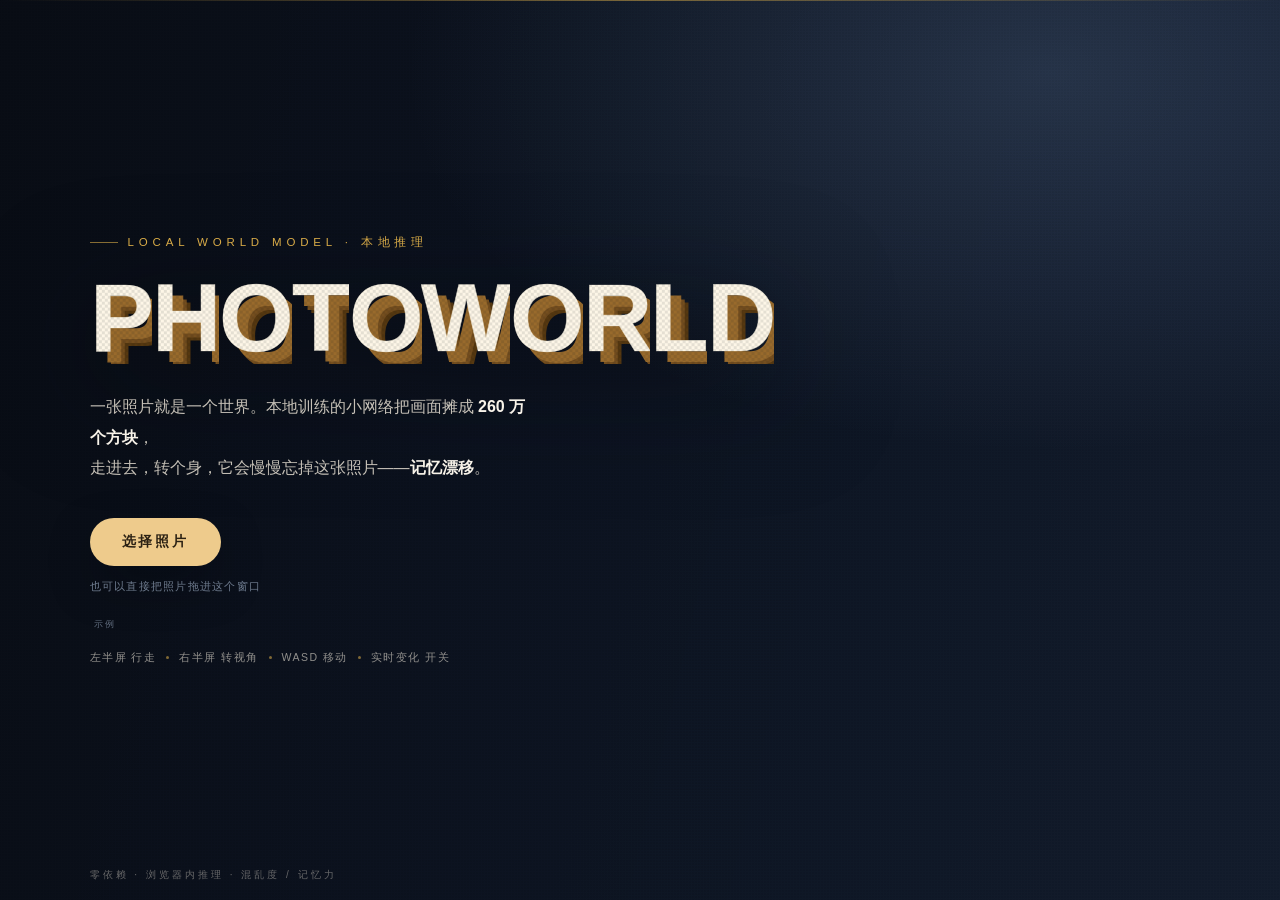
==== app.template.html @ cc4900c2 "raise photo-structure weight in terrain (ldet 3.8->6.5, noise down); revert skyline inversion that p" ====
<!DOCTYPE html>
<html lang="zh-CN">
<head>
<meta charset="utf-8">
<meta http-equiv="Cache-Control" content="no-cache, no-store, must-revalidate">
<meta http-equiv="Pragma" content="no-cache">
<meta http-equiv="Expires" content="0">
<meta name="viewport" content="width=device-width,initial-scale=1,maximum-scale=1,user-scalable=no,viewport-fit=cover">
<title>PHOTO → WORLD</title>
<style>
  * { margin:0; padding:0; box-sizing:border-box; -webkit-tap-highlight-color:transparent; }
  html,body { width:100%; height:100%; overflow:hidden; background:#080c14; }
  body { font-family:-apple-system,BlinkMacSystemFont,"Segoe UI","PingFang SC","Microsoft YaHei",sans-serif;
         color:#e8e4dc; -webkit-user-select:none; user-select:none; }
  #stage { position:relative; width:100%; height:100%; overflow:hidden; }
  #view { position:absolute; inset:0; width:100%; height:100%; display:block;
          image-rendering:pixelated; image-rendering:crisp-edges; }

  #fade { position:absolute; inset:0; width:100%; height:100%; object-fit:cover;
          z-index:5; pointer-events:none; opacity:0; }
  #fx { position:absolute; inset:0; pointer-events:none; }
  #scan { position:absolute; inset:0; opacity:.22;
    background:repeating-linear-gradient(180deg,rgba(0,0,0,.34) 0px,rgba(0,0,0,.34) 1px,transparent 1px,transparent 3px);
    mix-blend-mode:multiply; }
  #vig { position:absolute; inset:0;
    background:radial-gradient(ellipse 84% 80% at 50% 48%,transparent 46%,rgba(6,10,18,.5) 100%); }

  #hud { position:absolute; inset:0; pointer-events:none; padding:12px 14px; z-index:8; }
  #badge { display:inline-flex; align-items:center; gap:7px;
    background:rgba(10,16,26,.6); border:1px solid rgba(200,190,175,.18);
    border-radius:6px; padding:5px 9px; font-size:10px; letter-spacing:.1em; font-weight:500; }
  #dot { width:6px; height:6px; border-radius:50%; background:#7ad0a8; box-shadow:0 0 8px #7ad0a8; }
  #dot.live { background:#e2b34a; box-shadow:0 0 8px #e2b34a; animation:pulse 1.1s infinite; }
  @keyframes pulse { 0%,100%{opacity:1} 50%{opacity:.35} }

  #stats { position:absolute; right:14px; top:12px; text-align:right; font-size:10.5px; line-height:1.75;
    background:rgba(10,16,26,.52); border:1px solid rgba(200,190,175,.14); border-radius:6px;
    padding:7px 9px; color:#b9b3a8; font-variant-numeric:tabular-nums; }
  #stats b { color:#e8e4dc; font-weight:500; }

  #cross { position:absolute; left:50%; top:50%; width:5px; height:5px; margin:-2.5px 0 0 -2.5px;
    border-radius:50%; background:rgba(255,255,255,.6); box-shadow:0 0 4px rgba(0,0,0,.9); }

  #panelUI { position:absolute; left:12px; bottom:12px; width:196px; pointer-events:auto;
    background:rgba(9,14,22,.78); border:1px solid rgba(200,190,175,.16);
    border-radius:8px; padding:10px 11px 12px; backdrop-filter:blur(8px); }
  #panelUI .row { display:flex; align-items:center; justify-content:space-between; margin-bottom:9px; }
  #panelUI .lab { font-size:10.5px; letter-spacing:.1em; color:#a9a294; }
  #panelUI .val { font-size:10.5px; color:#e8e4dc; font-variant-numeric:tabular-nums; }
  .sw { position:relative; width:34px; height:18px; border-radius:9px; background:rgba(200,190,175,.2);
        border:1px solid rgba(200,190,175,.28); cursor:pointer; transition:.18s; flex:none; }
  .sw i { position:absolute; left:2px; top:2px; width:12px; height:12px; border-radius:50%;
          background:#8b8578; transition:.18s; }
  .sw.on { background:rgba(226,179,74,.32); border-color:rgba(226,179,74,.7); }
  .sw.on i { left:18px; background:#e2b34a; box-shadow:0 0 6px rgba(226,179,74,.8); }
  #sliders { transition:opacity .2s; }
  #sliders.off { opacity:.32; pointer-events:none; }
  input[type=range] { -webkit-appearance:none; appearance:none; width:100%; height:16px; background:transparent; margin:2px 0 8px; }
  input[type=range]::-webkit-slider-runnable-track { height:2px; background:rgba(200,190,175,.24); border-radius:2px; }
  input[type=range]::-webkit-slider-thumb { -webkit-appearance:none; width:12px; height:12px; margin-top:-5px;
    border-radius:50%; background:#e2b34a; border:none; }
  input[type=range]::-moz-range-track { height:2px; background:rgba(200,190,175,.24); }
  input[type=range]::-moz-range-thumb { width:12px; height:12px; border:none; border-radius:50%; background:#e2b34a; }
  #panelUI .cap { font-size:9.5px; color:#6f7787; letter-spacing:.08em; margin-top:6px; line-height:1.6; }

  #thumb { position:absolute; right:12px; bottom:12px; width:82px; padding:4px;
    background:rgba(10,16,26,.6); border:1px solid rgba(200,190,175,.16); border-radius:6px; }
  #thumb img { width:100%; display:block; border-radius:3px; }
  #thumb div { font-size:8.5px; letter-spacing:.14em; color:#7b8595; text-align:center; margin-top:3px; }
  #again { position:absolute; right:12px; bottom:130px; pointer-events:auto; cursor:pointer;
    background:rgba(10,16,26,.62); border:1px solid rgba(220,210,195,.28); color:#e8e4dc;
    border-radius:5px; padding:5px 9px; font-size:10.5px; letter-spacing:.06em; font-family:inherit; }

  /* ---------- 开幕幕（排版节奏对齐 ASTRA·4D） ---------- */
  #panel { position:absolute; inset:0; z-index:30; display:flex; flex-direction:column;
    justify-content:center; align-items:flex-start; text-align:left;
    padding:clamp(24px,7vw,92px);
    background:
      radial-gradient(ellipse 74% 62% at 82% 8%,rgba(116,148,192,.22),transparent 68%),
      linear-gradient(103deg,rgba(8,12,20,.985) 0%,rgba(12,19,32,.96) 46%,rgba(19,29,45,.93) 100%);
    transition:opacity 620ms cubic-bezier(.22,1,.36,1); }
  #panel.gone { opacity:0; visibility:hidden; pointer-events:none; }
  .t-grain { position:absolute; inset:0; pointer-events:none; opacity:.5;
    background-image:radial-gradient(rgba(255,255,255,.07) 1px,transparent 1.2px);
    background-size:3px 3px; mix-blend-mode:overlay; }
  .t-scan { position:absolute; left:0; right:0; height:1px; top:0; pointer-events:none;
    background:linear-gradient(90deg,transparent,rgba(226,179,74,.5),transparent);
    animation:sweep 6s cubic-bezier(.4,0,.2,1) 1.4s infinite; }
  @keyframes sweep { 0%{top:0;opacity:0} 10%{opacity:.85} 86%{opacity:.4} 100%{top:100%;opacity:0} }
  @keyframes rise { from{opacity:0;transform:translateY(20px)} to{opacity:1;transform:translateY(0)} }
  .t-inner { position:relative; max-width:1040px; width:100%; }
  .t-kicker { display:flex; align-items:center; gap:10px; margin-bottom:clamp(14px,2.6vw,22px);
    font-size:clamp(9.5px,1.25vw,11.5px); letter-spacing:.42em; color:#e2b34a;
    opacity:0; animation:rise 700ms cubic-bezier(.22,1,.36,1) 120ms forwards; }
  .t-kicker em { width:28px; height:1px; background:rgba(226,179,74,.6); font-style:normal; }
  .t-name { position:relative; font-size:clamp(26px,8.6vw,96px); font-weight:900; line-height:.96;
    letter-spacing:-.02em; padding-right:.09em;
    filter:drop-shadow(0 22px 58px rgba(3,6,12,.55));
    opacity:0; animation:fadeIn 520ms ease 180ms forwards; }
  /* 每个字母：正面是像素棋盘，后面是分层台阶的厚度 */
  .t-name .L { display:inline-block; font-style:normal; transform-origin:50% 92%;
    color:#fdf6e7;
    -webkit-text-stroke:.7px rgba(255,248,228,.6);
    /* 像素化：棋盘抖动遮罩，一半像素露出后面的厚度色，形成像素明暗 */
    -webkit-mask-image: repeating-conic-gradient(
      rgba(0,0,0,1) 0 25%, rgba(0,0,0,.9) 0 50%,
      rgba(0,0,0,1) 0 75%, rgba(0,0,0,.9) 0 100%);
    -webkit-mask-size:.062em .062em;
    text-shadow:
                0.0380em 0.0380em 0 rgb(224,172,88),
                0.0760em 0.0760em 0 rgb(188,138,62),
                0.1140em 0.1140em 0 rgb(152,106,44),
                0.1520em 0.1520em 0 rgb(116,78,30),
                0.1900em 0.1900em 0 rgb(86,56,16);
    animation:extrude 780ms steps(5, end) both;
    animation-delay:calc(220ms + var(--i) * 70ms); }
  /* 扁平 → 像素化立体：先压扁成一条，再逐格跳成立方 */
  @keyframes extrude {
    0% { opacity:0;
         transform:perspective(1100px) rotateX(-30deg) skewX(-24deg) scale(1.05, .84);
         text-shadow:
                0 0 0 rgba(0,0,0,0),
                0 0 0 rgba(0,0,0,0),
                0 0 0 rgba(0,0,0,0),
                0 0 0 rgba(0,0,0,0),
                0 0 0 rgba(0,0,0,0),
                0 0 0 rgba(0,0,0,0),
                0 0 0 rgba(0,0,0,0),
                0 0 0 rgba(0,0,0,0),
                0 0 0 rgba(0,0,0,0),
                0 0 0 rgba(0,0,0,0),
                0 0 0 rgba(0,0,0,0),
                0 0 0 rgba(0,0,0,0); }
    20% { opacity:1;
          transform:perspective(1100px) rotateX(-30deg) skewX(-24deg) scale(1.05, .84); }
    100% { opacity:1;
           transform:perspective(900px) translateY(0) rotateX(0deg) skewX(0deg) scale(1, 1);
           text-shadow:
                0.1140em 0.1140em 0 rgb(152,106,44),
                0.1520em 0.1520em 0 rgb(116,78,30),
                0.1900em 0.1900em 0 rgb(86,56,16);
                0.0380em 0.0380em 0 rgb(224,172,88),
                0.0760em 0.0760em 0 rgb(188,138,62),
  }
  }
  /* 从左扫到右的一道光 */
  .t-name::after { content:''; position:absolute; top:-14%; bottom:-10%; width:3px; left:-2%;
    background:linear-gradient(180deg,transparent,rgba(255,222,168,.95) 30%,rgba(226,179,74,.35) 70%,transparent);
    opacity:0; animation:beam 1180ms steps(24, end) 280ms both; }
  @keyframes beam {
    0% { left:-2%; opacity:0; }
    14% { opacity:1; }
    82% { opacity:1; }
    100% { left:101%; opacity:0; }
  }
  @keyframes fadeIn { from{opacity:0} to{opacity:1} }
  .t-sub { margin-top:clamp(15px,3vw,28px); font-size:clamp(12.5px,1.65vw,16px); font-weight:300;
    line-height:1.9; color:rgba(228,221,209,.86); max-width:50ch;
    opacity:0; animation:rise 800ms cubic-bezier(.22,1,.36,1) 340ms forwards; }
  .t-sub b { font-weight:600; color:#f8f3e9; }
  .t-actions { margin-top:clamp(20px,4vw,34px); display:flex; align-items:center; gap:12px; flex-wrap:wrap;
    opacity:0; animation:rise 800ms cubic-bezier(.22,1,.36,1) 460ms forwards; }
  .start-btn { font-family:inherit; font-size:14px; font-weight:700; letter-spacing:.2em;
    color:#2b2113; background:#eecb8c; border:none; border-radius:99px; padding:15px 32px;
    cursor:pointer; pointer-events:auto; box-shadow:0 18px 50px -12px rgba(3,6,12,.72);
    transition:transform 140ms cubic-bezier(.22,1,.36,1),background 140ms; }
  .start-btn:hover { transform:translateY(-2px); background:#f8ddb2; }
  .start-btn.ghost { background:transparent; color:#ece4d6; border:1px solid rgba(236,228,214,.36); box-shadow:none; letter-spacing:.14em; }
  .start-btn.ghost:hover { background:rgba(236,228,214,.1); }
  #drop { margin-top:14px; font-size:10.5px; letter-spacing:.12em; color:#6d7a8d;
    opacity:0; animation:rise 800ms cubic-bezier(.22,1,.36,1) 560ms forwards; }
  #drop.over { color:#e2b34a; }
  #examples { display:flex; align-items:center; gap:9px; margin-top:clamp(16px,3vw,24px); flex-wrap:wrap;
    opacity:0; animation:rise 800ms cubic-bezier(.22,1,.36,1) 620ms forwards; }
  #examples img { width:54px; height:54px; object-fit:cover; border-radius:6px; cursor:pointer;
    border:1px solid rgba(200,190,175,.22); opacity:.72; transition:.18s; }
  #examples img:hover { opacity:1; border-color:rgba(226,179,74,.75); transform:translateY(-2px); }
  #examples-note { font-size:9px; color:#5f6b7d; letter-spacing:.3em; margin-left:4px; }
  .t-controls { margin-top:clamp(14px,2.6vw,20px); display:flex; align-items:center; gap:10px; flex-wrap:wrap;
    font-size:10.5px; letter-spacing:.14em; color:rgba(228,221,209,.62);
    opacity:0; animation:rise 800ms cubic-bezier(.22,1,.36,1) 700ms forwards; }
  .t-controls i { width:3px; height:3px; border-radius:99px; background:rgba(226,179,74,.55); }
  @media (prefers-reduced-motion: reduce) {
    #panel * { animation-duration:.01ms !important; animation-delay:0ms !important; }
  }
  body.noanim #panel * { animation:none !important; opacity:1 !important; transform:none !important; }
  /* 保底显示：只保证可见，不改动 transform（否则立体姿态会被抹平） */
  body.reveal #panel * { animation:none !important; opacity:1 !important; }
  .t-foot { position:absolute; left:clamp(24px,7vw,92px); bottom:max(18px,env(safe-area-inset-bottom));
    font-size:10px; letter-spacing:.3em; color:rgba(228,221,209,.42);
    opacity:0; animation:rise 800ms cubic-bezier(.22,1,.36,1) 780ms forwards; }

  #busy { position:absolute; inset:0; z-index:25; display:none; flex-direction:column;
    align-items:center; justify-content:center; background:rgba(6,9,15,.93); }
  #busy .t { font-size:11px; letter-spacing:.26em; color:#cfc8bb; margin-bottom:12px; }
  #bar { width:min(240px,68vw); height:2px; background:rgba(200,190,175,.16); overflow:hidden; }
  #bar i { display:block; height:100%; width:0%; background:#e2b34a; transition:width .2s; }
  #busy .s { font-size:9.5px; color:#6f7787; margin-top:10px; letter-spacing:.1em; height:13px; }
  canvas#prev { display:none; }
  #file { display:none; }

  @media (max-width:720px) {
    #panel { padding:26px 20px 30px; justify-content:center; }
    .t-name { font-size:clamp(24px,8.8vw,60px); }
    .t-foot { left:20px; bottom:14px; letter-spacing:.22em; }
    .start-btn { padding:14px 26px; font-size:13.5px; }
    #examples img { width:46px; height:46px; }
    .t-controls { font-size:9.5px; gap:8px; letter-spacing:.1em; }
    #panelUI { left:8px; bottom:8px; width:164px; padding:8px 9px 9px; }
    #thumb { width:60px; right:8px; bottom:8px; }
    #again { right:8px; bottom:104px; }
    #stats { font-size:9.5px; padding:6px 8px; right:8px; top:8px; }
    #badge { font-size:9px; padding:4px 7px; }
  }
</style>
</head>
<body>
<div id="stage">
  <canvas id="view"></canvas>
  <img id="fade" alt="">
  <div id="fx"><div id="scan"></div><div id="vig"></div></div>

  <div id="hud" style="display:none">
    <div id="badge"><span id="dot"></span><span id="badgeTxt">PHOTO → WORLD · 本地模型</span></div>
    <div id="stats">
      推理 <b id="s-ms">--</b> ms<br>
      体素 <b id="s-vox">0</b><br>
      地块 <b id="s-cell">0</b><br>
      改写 <b id="s-chg">0</b>/s<br>
      FPS <b id="s-fps">--</b>
    </div>
    <div id="cross"></div>

    <div id="panelUI">
      <div class="row">
        <span class="lab">实时变化</span>
        <span class="sw" id="sw"><i></i></span>
      </div>
      <div id="sliders" class="off">
        <div class="row"><span class="lab">混乱度</span><span class="val" id="v-chaos">0.45</span></div>
        <input type="range" id="r-chaos" min="0" max="100" value="45">
        <div class="row"><span class="lab">记忆力</span><span class="val" id="v-mem">0.35</span></div>
        <input type="range" id="r-mem" min="0" max="100" value="35">
      </div>
      <div class="cap">混乱度越高，地形重排越剧烈<br>记忆力为 0 时只根据上一帧生成<br>（马尔可夫链，不再参考照片）</div>
    </div>

    <div id="thumb"><img id="thumbimg" alt=""><div>输入</div></div>
    <button id="again">换一张</button>
  </div>

  <div id="panel">
    <div class="t-grain"></div>
    <div class="t-scan"></div>
    <div class="t-inner">
      <div class="t-kicker"><em></em>LOCAL WORLD MODEL · 本地推理</div>
      <h1 class="t-name" aria-label="PHOTOWORLD"><span class="L" aria-hidden="true" style="--i:0">P</span><span class="L" aria-hidden="true" style="--i:1">H</span><span class="L" aria-hidden="true" style="--i:2">O</span><span class="L" aria-hidden="true" style="--i:3">T</span><span class="L" aria-hidden="true" style="--i:4">O</span><span class="L" aria-hidden="true" style="--i:5">W</span><span class="L" aria-hidden="true" style="--i:6">O</span><span class="L" aria-hidden="true" style="--i:7">R</span><span class="L" aria-hidden="true" style="--i:8">L</span><span class="L" aria-hidden="true" style="--i:9">D</span></h1>
      <p class="t-sub">一张照片就是一个世界。本地训练的小网络把画面摊成 <b>260 万个方块</b>，<br>
        走进去，转个身，它会慢慢忘掉这张照片——<b>记忆漂移</b>。</p>
      <div class="t-actions">
        <button id="pick" class="start-btn">选择照片</button>
      </div>
      <div id="drop">也可以直接把照片拖进这个窗口</div>
      <div id="examples"><span id="examples-note">示例</span></div>
      <div class="t-controls">
        <span>左半屏 行走</span><i></i><span>右半屏 转视角</span><i></i><span>WASD 移动</span><i></i><span>实时变化 开关</span>
      </div>
    </div>
    <div class="t-foot">零依赖 · 浏览器内推理 · 混乱度 / 记忆力</div>
  </div>

  <div id="busy">
    <div class="t">正在重建这个空间</div>
    <div id="bar"><i></i></div>
    <div class="s"></div>
  </div>

  <input type="file" id="file" accept="image/*">
  <canvas id="prev"></canvas>
</div>

<script>
/*__MODEL__*/
/*__EXAMPLES__*/
</script>
<script>
(function () {
  'use strict';
  if (/noanim/.test(location.search)) document.body.classList.add('noanim');
  // 调试：?wflat=1 → 强制显示"平面态"字母，用于对比截图
  if (/wflat/.test(location.search)) {
    var wf = document.createElement('style');
    wf.textContent = '.t-name .L{animation:none!important;opacity:1!important;' +
      'transform:perspective(1100px) rotateX(-30deg) skewX(-24deg) scale(1.05,.84)!important;text-shadow:none!important}';
    document.head.appendChild(wf);
  }
  // 调试：?wstate=秒 → 把字母的立体化动画冻结在某一时刻，便于截图检查
  var wm = location.search.match(/wstate=([0-9.]+)/);
  if (wm) {
    var wst = document.createElement('style');
    wst.textContent =
      '.t-name .L{animation-play-state:paused!important;animation-delay:calc(200ms + var(--i) * 66ms - ' + wm[1] + 's)!important}' +
      '.t-name::after{animation-play-state:paused!important;animation-delay:calc(240ms - ' + wm[1] + 's)!important}';
    document.head.appendChild(wst);
  }
  // 兜底：万一 CSS 动画没跑（被禁用 / 环境异常），1.8s 后强制把开屏显示出来
  setTimeout(function () {
    var n = document.querySelector('.t-name');
    if (n && parseFloat(getComputedStyle(n).opacity) < 0.9) document.body.classList.add('reveal');
  }, 1800);

  var HMAX = 28;
  var PATCH = 24;
  var WORLD = 512;
  var SCALE = 5;
  var PATCH_ROW = 18;
  var PX = 256, PZ = 400;

  var heights = new Float32Array(WORLD * WORLD);
  var baseH = new Float32Array(WORLD * WORLD);
  var cR = new Uint8ClampedArray(WORLD * WORLD);
  var cG = new Uint8ClampedArray(WORLD * WORLD);
  var cB = new Uint8ClampedArray(WORLD * WORLD);
  var litMap = new Float32Array(WORLD * WORLD);   // 每格静态光照（含投影阴影）
  var aoMap = new Float32Array(WORLD * WORLD);    // 环境光遮蔽（洼地更暗）
  var cR0 = new Uint8ClampedArray(WORLD * WORLD);
  var cG0 = new Uint8ClampedArray(WORLD * WORLD);
  var cB0 = new Uint8ClampedArray(WORLD * WORLD);

  var view = document.getElementById('view');
  var vctx = view.getContext('2d');
  var RW = 0, RH = 0, imgData = null, buf32 = null, projScale = 0, xMap = null;
  var quality = 1, qAvg = 16, qTimer = 0;

  /* ---------------- 模型 ---------------- */
  var W = {};
  function b64f32(s) {
    var bin = atob(s), n = bin.length, u = new Uint8Array(n);
    for (var i = 0; i < n; i++) u[i] = bin.charCodeAt(i);
    return new Float32Array(u.buffer);
  }
  for (var wk in MODEL.w) W[wk] = b64f32(MODEL.w[wk]);

  /*__INFER__*/

  function infer(pix) { return PHOTO_INFER.infer(pix, W); }

  /* ---------------- 噪声 ---------------- */
  var seedMap = 1;
  function h2(x, y, s) {
    var n = Math.imul(x | 0, 374761393) + Math.imul(y | 0, 668265263) + Math.imul(s | 0, 362437);
    n = Math.imul(n ^ (n >>> 13), 1274126177);
    return ((n ^ (n >>> 16)) >>> 0) / 4294967295;
  }
  function sm(t) { return t * t * (3 - 2 * t); }
  function noise2(x, y, s) {
    var xi = Math.floor(x), yi = Math.floor(y);
    var xf = sm(x - xi), yf = sm(y - yi);
    var a = h2(xi, yi, s), b = h2(xi + 1, yi, s), c = h2(xi, yi + 1, s), d = h2(xi + 1, yi + 1, s);
    return (a + (b - a) * xf) * (1 - yf) + (c + (d - c) * xf) * yf;
  }
  function fbm(x, y, s) {
    return noise2(x, y, s) * 0.62 + noise2(x * 2.1, y * 2.1, s + 17) * 0.26 + noise2(x * 4.3, y * 4.3, s + 41) * 0.12;
  }

  /* ---------------- 世界 ---------------- */
  var photoPix = null, lastAvg = [0.4, 0.45, 0.4];
  var photoHi = null;
  var skyTop = [40, 52, 72], skyHor = [190, 186, 178], horizFrac = 0.55;

  /* ---------- 从照片里读出来的"真实状态" ---------- */
  var photoLum = null;      // 256×256 亮度
  var lumBlur = null;       // 64×64 平滑亮度
  var lumCoarse = null;     // 16×16 更粗的亮度（细节 = 两者之差）
  var sunX = -0.45, sunY = 0.62, sunZ = -0.64;  // 指向光源的单位向量（世界坐标）
  var sunAzDeg = 0, sunElDeg = 0;
  var lumLow = 0.25, lumHigh = 0.75;            // 地面带亮度分位
  var groundLum = 0.4;                          // 地面带平均亮度（自动曝光基准）
  var groundRGB = [0.35, 0.4, 0.3];
  var sampleLum = function (u, v) { return -1; };

  function analyzeShading() {
    var N = 256, src = photoHi, x, y, o, i;
    if (!src) return;
    photoLum = new Float32Array(N * N);
    for (y = 0; y < N; y++) {
      for (x = 0; x < N; x++) {
        o = (y * N + x) * 3;
        photoLum[y * N + x] = src[o] * 0.299 + src[o + 1] * 0.587 + src[o + 2] * 0.114;
      }
    }
    var hy = Math.max(2, Math.round(horizFrac * N));

    /* --- 地面带内的亮度梯度 → 光从哪边来 --- */
    var gx = 0, gy = 0, wsum = 0, y0 = Math.min(N - 3, hy + 6), y1 = Math.round(N * 0.98);
    for (y = y0; y < y1; y += 2) {
      for (x = 1; x < N - 1; x += 2) {
        i = y * N + x;
        var dxv = photoLum[i + 1] - photoLum[i - 1];
        var dyv = photoLum[i + N] - photoLum[i - N];
        var w = Math.sqrt(dxv * dxv + dyv * dyv) + 1e-4;
        gx += dxv * w; gy += dyv * w; wsum += w;
      }
    }
    if (wsum > 0) { gx /= wsum; gy /= wsum; }
    // 图片 +x → 世界 +x；图片 +y（向下=更近）→ 世界 +z
    var gl = Math.sqrt(gx * gx + gy * gy) + 1e-6;
    var az = Math.atan2(gx / gl, gy / gl);
    if (gl < 0.004) az = -0.7;                    // 几乎没有梯度时给个侧光，避免死平
    sunAzDeg = az * 180 / Math.PI;
    // 仰角：地面越亮（相对天空）说明太阳越高
    var gl0 = 0, gs0 = 0, gn = 0;
    for (y = hy; y < N; y += 2) for (x = 0; x < N; x += 2) { gl0 += photoLum[y * N + x]; gn++; }
    for (y = 0; y < Math.max(2, hy - 6); y += 2) for (x = 0; x < N; x += 2) gs0 += photoLum[y * N + x];
    gl0 /= Math.max(1, gn);
    gs0 /= Math.max(1, (Math.max(2, hy - 6) / 2) * (N / 2));
    var ratio = gl0 / Math.max(0.05, gs0);
    var el = 0.34 + Math.min(0.42, Math.max(0, ratio - 0.55) * 0.85);
    sunElDeg = el * 180 / Math.PI;

    var ce = Math.cos(el);
    sunX = Math.cos(az) * ce; sunZ = Math.sin(az) * ce; sunY = Math.sin(el);
    var sl = Math.sqrt(sunX * sunX + sunY * sunY + sunZ * sunZ) || 1;
    sunX /= sl; sunY /= sl; sunZ /= sl;

    /* --- 亮度分位，用于判定"这里在阴影里" --- */
    var vals = [];
    for (y = hy; y < N; y += 3) for (x = 0; x < N; x += 3) vals.push(photoLum[y * N + x]);
    vals.sort(function (a, b) { return a - b; });
    lumLow = vals[Math.floor(vals.length * 0.12)] || 0.2;
    lumHigh = vals[Math.floor(vals.length * 0.88)] || 0.8;

    // 地面带的平均亮度与平均色 —— 世界最终要对齐这个曝光
    var ar2 = 0, ag2 = 0, ab2 = 0, an = 0;
    for (y = Math.round(N * 0.80); y < N; y += 2) {
      for (x = 0; x < N; x += 2) {
        o = (y * N + x) * 3;
        ar2 += src[o]; ag2 += src[o + 1]; ab2 += src[o + 2]; an++;
      }
    }
    if (an) {
      groundRGB = [ar2 / an, ag2 / an, ab2 / an];
      groundLum = groundRGB[0] * 0.299 + groundRGB[1] * 0.587 + groundRGB[2] * 0.114;
    }
    if (/suninfo/.test(location.search)) {
      document.title = 'sun az=' + sunAzDeg.toFixed(0) + ' el=' + sunElDeg.toFixed(0) +
        ' groundLum=' + groundLum.toFixed(3) + ' lumLow=' + lumLow.toFixed(2) + ' lumHigh=' + lumHigh.toFixed(2);
    }

    /* --- 低频亮度（细节 = 亮度 - 低频），让地形吃下照片里的明暗结构 --- */
    var B = 64, bs = N / B;
    lumBlur = new Float32Array(B * B);
    for (var by = 0; by < B; by++) {
      for (var bx = 0; bx < B; bx++) {
        var acc = 0, cnt = 0;
        for (var yy = 0; yy < bs; yy += 2) {
          for (var xx = 0; xx < bs; xx += 2) {
            acc += photoLum[(by * bs + yy) * N + bx * bs + xx]; cnt++;
          }
        }
        lumBlur[by * B + bx] = acc / Math.max(1, cnt);
      }
    }
    // 再降一档：16×16，作为"细节"的分界
    lumCoarse = new Float32Array(16 * 16);
    for (var cy = 0; cy < 16; cy++) {
      for (var cx = 0; cx < 16; cx++) {
        var acc2 = 0;
        for (var q = 0; q < 4; q++) for (var q2 = 0; q2 < 4; q2++)
          acc2 += lumBlur[(cy * 4 + q) * 64 + cx * 4 + q2];
        lumCoarse[cy * 16 + cx] = acc2 / 16;
      }
    }
    sampleLum = function (u, v) {
      var px = Math.round(u * 255), py = Math.round(v * 255);
      if (px < 0) px = 0; else if (px > 255) px = 255;
      if (py < 0) py = 0; else if (py > 255) py = 255;
      return photoLum[py * 256 + px];
    };
  }

  // 中频结构：平滑亮度 - 更粗亮度。别用 256 的逐像素差，那会变成逐格噪点
  function lumDetailAt(u, v) {
    if (!lumBlur || !lumCoarse) return 0;
    var bx = Math.min(63, Math.max(0, Math.round(u * 63)));
    var by = Math.min(63, Math.max(0, Math.round(v * 63)));
    var cx = Math.min(15, Math.max(0, Math.round(u * 15)));
    var cy = Math.min(15, Math.max(0, Math.round(v * 15)));
    return lumBlur[by * 64 + bx] - lumCoarse[cy * 16 + cx];
  }

  function analyzePhoto(px) {
    var rows = [], y, x, o;
    for (y = 0; y < 96; y++) {
      var rr = 0, gg = 0, bb = 0;
      for (x = 0; x < 96; x++) { o = (y * 96 + x) * 4; rr += px[o]; gg += px[o + 1]; bb += px[o + 2]; }
      rows.push([rr / 96, gg / 96, bb / 96]);
    }
    var tr = 0, tg = 0, tb = 0;
    for (y = 0; y < 6; y++) { tr += rows[y][0]; tg += rows[y][1]; tb += rows[y][2]; }
    tr /= 6; tg /= 6; tb /= 6;

    // 天空通常更亮、更平；地面更暗、纹理更多。用「亮度下降 + 纹理上升」联合判定地平线
    var lum = [], vari = [];
    for (y = 0; y < 96; y++) {
      var lr = 0, lv = 0;
      for (x = 0; x < 96; x++) {
        o = (y * 96 + x) * 4;
        lr += (px[o] * 0.299 + px[o + 1] * 0.587 + px[o + 2] * 0.114);
      }
      lr /= 96;
      for (x = 0; x < 96; x++) {
        o = (y * 96 + x) * 4;
        var ll = px[o] * 0.299 + px[o + 1] * 0.587 + px[o + 2] * 0.114;
        lv += (ll - lr) * (ll - lr);
      }
      lum.push(lr); vari.push(Math.sqrt(lv / 96));
    }
    var bestY = -1, bestScore = -1e9;
    for (y = 14; y < 86; y++) {
      var upL = (lum[y - 5] + lum[y - 4] + lum[y - 3]) / 3;
      var dnL = (lum[y + 1] + lum[y + 2] + lum[y + 3]) / 3;
      var upV = (vari[y - 5] + vari[y - 4] + vari[y - 3]) / 3;
      var dnV = (vari[y + 1] + vari[y + 2] + vari[y + 3]) / 3;
      var sc = (upL - dnL) * 0.9 + (dnV - upV) * 1.6;
      // 略偏向画面中下部（大多数照片地平线在中间偏下）
      sc += (y / 96) * 6;
      if (sc > bestScore) { bestScore = sc; bestY = y; }
    }
    var hz = bestScore > 6 ? (bestY / 96) : 0.56;
    horizFrac = Math.max(0.18, Math.min(0.86, hz));
    skyTop = [tr | 0, tg | 0, tb | 0];
    var hy = Math.max(1, Math.round(hz * 96) - 5);
    var ar = 0, ag = 0, ab = 0, n = 0;
    for (y = Math.max(0, hy - 4); y < hy; y++) { ar += rows[y][0]; ag += rows[y][1]; ab += rows[y][2]; n++; }
    if (n) skyHor = [ar / n | 0, ag / n | 0, ab / n | 0];
  }
  var TANF = Math.tan(1.15 / 2);
  var voxTotal = 0;

  function samplePhoto(u, v, out) {
    var src = photoHi || photoPix, n = photoHi ? 255 : 95;
    var px = Math.round(u * n), py = Math.round(v * n);
    if (px < 0) px = 0; if (px > n) px = n;
    if (py < 0) py = 0; if (py > n) py = n;
    var o = (py * (n + 1) + px) * 3;
    out[0] = src[o]; out[1] = src[o + 1]; out[2] = src[o + 2];
  }

  function mirrorIdx(v, n) {
    var per = 2 * (n - 1);
    var t = ((v % per) + per) % per;
    return t > (n - 1) ? (per - t) : t;
  }

  function bilinH(PH, r, c) {
    r = r < 0 ? 0 : (r > PATCH - 1.001 ? PATCH - 1.001 : r);
    c = c < 0 ? 0 : (c > PATCH - 1.001 ? PATCH - 1.001 : c);
    var r0 = r | 0, c0 = c | 0, fr = r - r0, fc = c - c0;
    var a = PH[r0 * PATCH + c0], b = PH[r0 * PATCH + c0 + 1];
    var d = PH[(r0 + 1) * PATCH + c0], e = PH[(r0 + 1) * PATCH + c0 + 1];
    return (a + (b - a) * fc) * (1 - fr) + (d + (e - d) * fc) * fr;
  }

  function buildWorld(PH, PC, avg) {
    var x, z, i;
    var tmpc = [0, 0, 0];
    var playerH = PH[PATCH_ROW * PATCH + 12];

    for (z = 0; z < WORLD; z++) {
      for (x = 0; x < WORLD; x++) {
        i = z * WORLD + x;
        var r = PATCH_ROW - (PZ - z) / SCALE;
        var c = (x - PX) / SCALE + 11.5;
        var inside = (r >= -0.5 && r < PATCH && c >= -0.5 && c < PATCH);

        var hg, wgt = 0;
        if (inside) {
          hg = bilinH(PH, r, c);
        } else {
          // 出界后不接噪声，而是把照片镜像铺出去，整片世界仍然来自这张图
          var dr = r < 0 ? -r : (r > PATCH - 1 ? r - (PATCH - 1) : 0);
          var dc = c < 0 ? -c : (c > PATCH - 1 ? c - (PATCH - 1) : 0);
          var outD = Math.sqrt(dr * dr + dc * dc) * SCALE;
          wgt = Math.min(0.4, Math.max(0, (outD - 12) / 110));
          wgt = wgt * wgt * (3 - 2 * wgt);
          hg = bilinH(PH, mirrorIdx(r, PATCH), mirrorIdx(c, PATCH)) * (1 - wgt)
             + (3 + fbm(x * 0.012, z * 0.012, seedMap) * 15) * wgt;
        }

        // 用世界坐标做投影（而不是模型格），地面纹理会细 5 倍
        var fz2 = PZ - z; if (fz2 < 1.2) fz2 = 1.2;
        var uu = 0.5 + ((x - PX) / fz2) / (2 * TANF);
        // 三角波包裹：视野外的地面也继续取到照片颜色，而不是全挤在左右边缘
        if (uu < 0 || uu > 1) {
          var tw = ((uu % 2) + 2) % 2;
          uu = tw < 1 ? tw : 2 - tw;
        }
        // 纵向只取照片“地面带”，且远处取带的中部（地平线正下方是最亮最糊的过渡区）
        var g0 = horizFrac + 0.06, g1v = 0.995;
        if (g1v - g0 < 0.12) g0 = g1v - 0.12;
        var gk = (1.7 / fz2) / (2 * TANF) * 1.1;
        if (gk > 1) gk = 1;
        var vv = g0 + (g1v - g0) * (0.42 + 0.54 * gk);
        if (uu < 0 || uu > 1) uu = uu < 0 ? 0 : 1;
        var distP = Math.sqrt((x - PX) * (x - PX) + (z - PZ) * (z - PZ));
        var det = (fbm(x * 0.070, z * 0.070, seedMap + 3) - 0.5) * 2.4 +
                  (fbm(x * 0.22, z * 0.22, seedMap + 8) - 0.5) * 1.5 +
                  (fbm(x * 0.55, z * 0.55, seedMap + 21) - 0.5) * 0.95 +
                  (fbm(x * 1.05, z * 1.05, seedMap + 44) - 0.5) * 0.45;
        // 照片里的明暗细节 → 地形起伏：亮处隆起、暗处塌陷，阴影关系跟着原图走
        var ldet = lumDetailAt(uu, vv);
        var lAbs = sampleLum(uu, vv);
        var shadeBias = 0;
        if (lAbs >= 0) {
          var ln = (lAbs - lumLow) / Math.max(0.04, lumHigh - lumLow);
          shadeBias = (ln - 0.5) * 2.8;                   // 整体明暗 → 缓慢的高低
        }
        var hh = hg + det * (0.26 + Math.min(1, distP / 110) * 0.70)
                    + ldet * 6.5                            // 照片里的明暗结构（主导起伏）
                    + shadeBias * Math.min(1, distP / 60);  // 近处弱、远处强



        if (!isFinite(hh)) hh = 3;
        hh = Math.max(1, Math.min(HMAX, Math.round(hh)));
        baseH[i] = hh;
        heights[i] = hh;

        samplePhoto(uu, vv, tmpc);
        var mr = Math.round(mirrorIdx(r, PATCH));
        var mc = Math.round(mirrorIdx(c, PATCH));
        var ps = (mr * PATCH + mc) * 3;
        // 逐格扰动采样位置 + 高度染色，打散大片同色
        uu += (h2(x, z, seedMap + 31) - 0.5) * 0.07;
        vv += (h2(x, z, seedMap + 37) - 0.5) * 0.07;
        if (uu < 0) uu = 0; else if (uu > 1) uu = 1;
        if (vv < 0) vv = 0; else if (vv > 1) vv = 1;
        var jit = 0.86 + h2(x, z, seedMap + 5) * 0.28;
        // 颜色直接取自照片（几何由模型推理，颜色用原始观测）
        var cr2 = tmpc[0] * 1.06 + 0.01;
        var cg2 = tmpc[1] * 1.06 + 0.01;
        var cb2 = tmpc[2] * 1.06 + 0.01;
        if (wgt > 0) {
          cr2 = cr2 * (1 - wgt) + (avg[0] * 0.55 + PC[ps] * 0.55) * wgt;
          cg2 = cg2 * (1 - wgt) + (avg[1] * 0.55 + PC[ps + 1] * 0.55) * wgt;
          cb2 = cb2 * (1 - wgt) + (avg[2] * 0.55 + PC[ps + 2] * 0.55) * wgt;
        }
        var hTint = 0.92 + (hh / HMAX) * 0.16;
        var fR = Math.min(255, cr2 * jit * hTint * 255);
        var fG = Math.min(255, cg2 * jit * hTint * 255);
        var fB = Math.min(255, cb2 * jit * hTint * 255);
        // 最后统一压一次饱和度，杜绝孤立的高饱和色块
        var fL = fR * 0.3 + fG * 0.59 + fB * 0.11 + 4;
        var lo2 = fL * 0.54, hi2 = fL * 1.5;
        cR0[i] = fR < lo2 ? lo2 : (fR > hi2 ? hi2 : fR);
        cG0[i] = fG < lo2 ? lo2 : (fG > hi2 ? hi2 : fG);
        cB0[i] = fB < lo2 ? lo2 : (fB > hi2 ? hi2 : fB);
        cR[i] = cR0[i]; cG[i] = cG0[i]; cB[i] = cB0[i];
      }
    }

    // 去掉单格尖刺：与四邻差异过大就压回邻域中位数
    var tmpH = baseH.slice();
    for (z = 1; z < WORLD - 1; z++) {
      for (x = 1; x < WORLD - 1; x++) {
        i = z * WORLD + x;
        var v0 = tmpH[i];
        var n1 = tmpH[i - 1], n2 = tmpH[i + 1], n3 = tmpH[i - WORLD], n4 = tmpH[i + WORLD];
        var mx2 = Math.max(n1, n2, n3, n4), mn2 = Math.min(n1, n2, n3, n4);
        if (v0 > mx2 + 2 || v0 < mn2 - 2) {
          var srt = [n1, n2, n3, n4].sort(function (a, b) { return a - b; });
          var med = (srt[1] + srt[2]) * 0.5;
          baseH[i] = med; heights[i] = med;
        }
        // 3×3 均值再压一次，去掉"高塔/深井"这类看起来像 bug 的柱子
        var a3 = 0;
        for (var zz3 = -1; zz3 <= 1; zz3++) {
          for (var xx3 = -1; xx3 <= 1; xx3++) a3 += tmpH[i + zz3 * WORLD + xx3];
        }
        a3 /= 9;
        if (Math.abs(v0 - a3) > 5) {
          baseH[i] = a3 > v0 ? v0 : a3;
          heights[i] = baseH[i];
        }
      }
    }

    // 环境光遮蔽：与邻域均值比较，谷地压暗、脊线提亮
    for (z = 1; z < WORLD - 1; z++) {
      for (x = 1; x < WORLD - 1; x++) {
        i = z * WORLD + x;
        var so = 0;
        for (var dz3 = -2; dz3 <= 2; dz3 += 2) {
          for (var dx3 = -2; dx3 <= 2; dx3 += 2) so += baseH[i + dz3 * WORLD + dx3];
        }
        so /= 9;
        var aok = 1 + (baseH[i] - so) * 0.055;
        aoMap[i] = aok < 0.72 ? 0.72 : (aok > 1.18 ? 1.18 : aok);
      }
    }

    buildLighting();

    // 自动曝光 + 白平衡：让世界的整体亮度和色相都对齐照片的地面色
    var sumR = 0, sumG = 0, sumB = 0, sumL = 0, nS = 0, i2;
    for (i2 = 0; i2 < heights.length; i2 += 7) {
      var lw = litMap[i2] * aoMap[i2];
      sumR += cR0[i2] * lw; sumG += cG0[i2] * lw; sumB += cB0[i2] * lw;
      sumL += lw; nS++;
    }
    var mR = (sumR / nS) || 1, mG = (sumG / nS) || 1, mB = (sumB / nS) || 1, mL = (sumL / nS) || 1;
    var tR = groundRGB[0] * 255, tG = groundRGB[1] * 255, tB = groundRGB[2] * 255;
    // 只用"亮度"做一次温和校正，色相完全交给照片，避免把颜色拉偏
    var tL = (tR * 0.299 + tG * 0.587 + tB * 0.114);
    var mLum = (mR * 0.299 + mG * 0.587 + mB * 0.114) || 1;
    var bal = Math.max(0.55, Math.min(1.35, tL / mLum));
    var balR = bal, balG = bal, balB = bal;
    void mL;
    for (i2 = 0; i2 < heights.length; i2++) {
      cR0[i2] = Math.min(255, cR0[i2] * balR);
      cG0[i2] = Math.min(255, cG0[i2] * balG);
      cB0[i2] = Math.min(255, cB0[i2] * balB);
      cR[i2] = cR0[i2]; cG[i2] = cG0[i2]; cB[i2] = cB0[i2];
    }


    voxTotal = 0;
    for (i = 0; i < heights.length; i++) voxTotal += baseH[i];
    document.getElementById('s-cell').textContent = (WORLD * WORLD / 1000).toFixed(0) + 'k';
    document.getElementById('s-vox').textContent = (voxTotal / 1e6).toFixed(2) + 'M';
  }

  /* ---------------- 光照：方向来自照片 + 高度场投影阴影 ---------------- */
  var sunHX = 0, sunHZ = 0, sunSlope = 1;

  function buildLighting() {
    var x, z, i;
    var hl = Math.sqrt(sunX * sunX + sunZ * sunZ) || 1e-6;
    sunHX = sunX / hl; sunHZ = sunZ / hl;
    sunSlope = sunY / hl;                     // 每前进 1 格抬升多少

    for (z = 0; z < WORLD; z++) {
      for (x = 0; x < WORLD; x++) {
        i = z * WORLD + x;
        var h = baseH[i];
        var hL = x > 0 ? baseH[i - 1] : h;
        var hR = x < WORLD - 1 ? baseH[i + 1] : h;
        var hU = z > 0 ? baseH[i - WORLD] : h;
        var hD = z < WORLD - 1 ? baseH[i + WORLD] : h;
        var nx = (hL - hR) * 0.5, nz = (hU - hD) * 0.5;
        var nl = Math.sqrt(nx * nx + 1 + nz * nz);
        var diff = (nx / nl) * sunX + (1 / nl) * sunY + (nz / nl) * sunZ;
        if (diff < 0) diff = 0;

        // 朝太阳方向步进，被更高地形挡住就是阴影
        var shadow = 1;
        for (var t = 1.2; t < 15; t += 1.2) {
          var sx2 = Math.round(x + sunHX * t), sz2 = Math.round(z + sunHZ * t);
          if (sx2 < 0 || sx2 >= WORLD || sz2 < 0 || sz2 >= WORLD) break;
          if (baseH[sz2 * WORLD + sx2] > h + sunSlope * t + 0.5) { shadow = 0.46; break; }
        }
        litMap[i] = Math.min(1.46, 0.40 + 0.86 * diff) * shadow;
      }
    }
  }

  function relightCell(i) {
    var x = i % WORLD, z = (i / WORLD) | 0;
    var h = heights[i];
    var hL = x > 0 ? heights[i - 1] : h;
    var hR = x < WORLD - 1 ? heights[i + 1] : h;
    var hU = z > 0 ? heights[i - WORLD] : h;
    var hD = z < WORLD - 1 ? heights[i + WORLD] : h;
    var nx = (hL - hR) * 0.5, nz = (hU - hD) * 0.5;
    var nl = Math.sqrt(nx * nx + 1 + nz * nz);
    var diff = (nx / nl) * sunX + (1 / nl) * sunY + (nz / nl) * sunZ;
    if (diff < 0) diff = 0;
    var tgt = Math.min(1.46, 0.40 + 0.86 * diff);
    litMap[i] += (tgt - litMap[i]) * 0.06;    // 缓慢跟随，杜绝亮度突跳
  }

  /* ---------------- 实时变化 ---------------- */
  var live = false, chaos = 0.45, mem = 0.35;
  var tick = 0, cursor = 0, CHUNK = 9000;

  var chgAcc = 0;

  function driftStep(dt) {
    if (!live) return;
    // 混乱度越高：梦境场演化更快、空间频率更高、每次改写的地块更多、幅度更大
    tick += dt * (0.5 + chaos * 3.0);
    var rate = (1 - mem) * 2.2;
    if (rate <= 0.001 && chaos <= 0.002) return;

    var anchor = mem;
    var amp = Math.pow(chaos, 0.85) * 21 * (0.24 + (1 - anchor) * 0.76);
    var devLim = 9 + (1 - anchor) * 12;
    var freq = 0.015 + chaos * 0.095;
    var k = Math.min(0.6, dt * (0.32 + rate * (0.7 + chaos * 2.6)));
    var perTick = Math.round(5000 + chaos * 22000);
    var forget = 1 - anchor;              // 遗忘程度：越接近 1，配色越淡出原图

    var end = Math.min(WORLD * WORLD, cursor + perTick);
    for (var i = cursor; i < end; i++) {
      var x = i % WORLD, z = (i / WORLD) | 0;
      var cur = heights[i];
      // 噪声只朝一个方向平移（不再沿对角/反向，避免看起来像在旋转）
      var nz2 = (fbm(x * freq + tick * 0.30, z * freq + tick * 0.18, seedMap + 77) - 0.5) * 2
              + (fbm(x * 0.022 + tick * 0.14, z * 0.022 + tick * 0.09, seedMap + 133) - 0.5);
      var ddx = x - cam.x, ddz = z - cam.z;
      var dd = Math.sqrt(ddx * ddx + ddz * ddz);
      var nf = dd < 30 ? (0.26 + 0.74 * (dd / 30)) : 1;
      var tgt = baseH[i] * anchor + cur * (1 - anchor) + nz2 * amp * nf;
      var center = baseH[i] * anchor + (HMAX * 0.5) * (1 - anchor);
      var lo = center - devLim, hi = center + devLim;
      if (tgt < lo) tgt = lo;
      if (tgt > hi) tgt = hi;
      if (tgt < 1) tgt = 1;
      if (tgt > HMAX) tgt = HMAX;
      if (dd < 11) {
        var w2 = (1 - dd / 11) * 0.85;
        tgt = tgt * (1 - w2) + cam.y * w2;
      }
      var nv = cur + (tgt - cur) * k * (0.55 + 0.45 * nf);
      if (Math.abs(nv - cur) > 0.4) chgAcc++;
      heights[i] = nv;
      relightCell(i);

      // 颜色不再逐帧抖动亮度：只随"遗忘程度"把配色缓缓推向一个更灰、更冷的版本
      if (forget > 0.01) {
        var l0 = cR0[i] * 0.3 + cG0[i] * 0.59 + cB0[i] * 0.11;
        var cool = 0.86, warm = 1.02;
        var tgR = (l0 * 0.96 + (cR0[i] - l0) * 0.34) * cool;
        var tgG = (l0 * 1.00 + (cG0[i] - l0) * 0.34) * 1.0;
        var tgB = (l0 * 1.06 + (cB0[i] - l0) * 0.34) * warm;
        cR[i] += (tgR - cR[i]) * 0.02 * forget;
        cG[i] += (tgG - cG[i]) * 0.02 * forget;
        cB[i] += (tgB - cB[i]) * 0.02 * forget;
      }
    }
    cursor = end >= WORLD * WORLD ? 0 : end;
  }

  /* ---------------- 渲染 ---------------- */
  var cam = { x: PX + 0.5, y: 20, z: PZ + 0.5, vy: 0, ground: true };
  var yaw = 0, pitch = -0.05;
  var keys = {}, vel = { x: 0, z: 0 }, started = false;

  function groundAt(wx, wz) {
    var ix = wx | 0, iz = wz | 0;
    if (ix < 0 || ix >= WORLD || iz < 0 || iz >= WORLD) return -1;
    return heights[iz * WORLD + ix];
  }

  function resize() {
    var cw = window.innerWidth, chh = window.innerHeight;
    var targetW = Math.round((cw < 700 ? 400 : 640) * quality);
    var targetH = Math.round(targetW * chh / cw);
    var px = targetW * targetH, cap = 340000 * quality * quality;
    if (px > cap) {
      var sc2 = Math.sqrt(cap / px);
      targetW = Math.max(120, Math.round(targetW * sc2));
      targetH = Math.max(120, Math.round(targetH * sc2));
    }
    if (RW !== targetW || RH !== targetH) {
      RW = targetW; RH = targetH;
      view.width = RW; view.height = RH;
      imgData = vctx.createImageData(RW, RH);
      buf32 = new Uint32Array(imgData.data.buffer);
      // 垂直投影必须和水平用同一套像素/单位，否则 1×1 的体素在宽屏上会被横向拉长
      projScale = (RW / 2) / Math.tan(1.15 / 2);
    }
  }
  window.addEventListener('resize', resize);
  resize();

  var flickOn = /flick/.test(location.search), flickPrev = -1, flickMax = 0;

  function render() {
    var H = RH, Wd = RW, buf = buf32;
    var horizon = H * 0.5 + pitch * projScale;
    var camY = cam.y + 1.62;

    var hR = skyHor[0], hG = skyHor[1], hB = skyHor[2];
    // 雾色：照片地平线色，掺一点天顶色，保证远近同一天光
    var hazeR = skyHor[0] * 0.55 + groundRGB[0] * 0.45;
    var hazeG = skyHor[1] * 0.55 + groundRGB[1] * 0.45;
    var hazeB = skyHor[2] * 0.55 + groundRGB[2] * 0.45;

    // 天空：纯蓝天（照片只作为"眼前看到的东西"参与推算，不当背景板）
    for (var y3 = 0; y3 < H; y3++) {
      var kk = (y3 - horizon) / H, tr, tg, tb;
      if (kk < 0) {
        var t1 = Math.min(1, -kk * 1.45);
        t1 = t1 * t1 * (3 - 2 * t1);
        tr = 190 + (58 - 190) * t1;
        tg = 219 + (124 - 219) * t1;
        tb = 246 + (206 - 246) * t1;
      } else {
        var t2 = Math.min(1, kk * 3.0);
        tr = 190 + 18 * t2; tg = 219 + 8 * t2; tb = 246 - 14 * t2;
      }
      buf.fill((255 << 24) | ((tb | 0) << 16) | ((tg | 0) << 8) | (tr | 0), y3 * Wd, y3 * Wd + Wd);
    }
    // 远处的雾也混向这层蓝天
    hazeR = 170; hazeG = 200; hazeB = 228;

    var g0 = horizFrac + 0.06, g1v = 0.995;
    if (g1v - g0 < 0.12) g0 = g1v - 0.12;

    var fwdX = -Math.sin(yaw), fwdZ = -Math.cos(yaw);
    var rgtX = Math.cos(yaw), rgtZ = -Math.sin(yaw);
    var tanf = Math.tan(1.15 / 2);
    var maxZ = 230;

    for (var sx = 0; sx < Wd; sx++) {
      var hPrev = -1;
      var u = ((sx + 0.5) / Wd) * 2 - 1;
      var dx = fwdX + rgtX * u * tanf;
      var dz = fwdZ + rgtZ * u * tanf;
      var inv = 1 / Math.sqrt(dx * dx + dz * dz);
      dx *= inv; dz *= inv;

      var yBuf = H + 2;
      var z = 0.6, step = 0.42;
      while (z < maxZ) {
        var wx = cam.x + dx * z, wz = cam.z + dz * z;
        var ix = wx | 0, iz = wz | 0;
        if (ix < 0 || ix >= WORLD || iz < 0 || iz >= WORLD) break;
        var idx = iz * WORLD + ix;
        var h = heights[idx];
        var sy = horizon + (camY - h) * projScale / z;
        if (sy < yBuf) {
          // 大气雾：只混向"照片地平线色"，不再采到天空/云，避免山脊被天空色切成浅色块
          var haze = (z - 85) / 200;
          if (haze < 0) haze = 0; else if (haze > 0.60) haze = 0.60;

          // 静态光照（方向来自照片）+ 环境光遮蔽，逐帧一致，不会闪
          var sh = litMap[idx] * aoMap[idx];
          if (sh < 0.20) sh = 0.20; else if (sh > 1.62) sh = 1.62;

          var y0 = sy | 0; if (y0 < 0) y0 = 0;
          var y1 = yBuf | 0; if (y1 > H) y1 = H;
          hPrev = h;

          // 光照只做轻微调制：照片自己已经带有真实的明暗与阴影
          // 与更近一格的落差错开 ≥1 时，这一段是人眼看到的"侧面"
          var wall = (hPrev >= 0 && h - hPrev >= 1);
          var lig = litMap[idx] * aoMap[idx];
          if (lig < 0.30) lig = 0.30; else if (lig > 1.35) lig = 1.35;
          var lMild = 0.66 + 0.34 * lig;
          var hCell = h;
          var baseD = camY - hCell;
          // 地形高过眼睛时，平面反投影无解（会拉出竖条），这一列改用平面纹理
          var flatCol = baseD <= 0.8;
          if (baseD < 0.6) baseD = 0.6;

          if (wall && y1 - y0 > 3) {
            // 立方体侧面：一整个面用同一种暗色，边界干脆
            var wR = cR[idx] * 0.82, wG = cG[idx] * 0.82, wB = cB[idx] * 0.82;
            var wsp = (y1 - y0) || 1;
            for (var wy = y0; wy < y1; wy++) {
              var wf = 1.0 - 0.22 * (wy - y0) / wsp;    // 上沿最亮，向下压暗
              var wr = wR * wf + hazeR * 0.12, wg = wG * wf + hazeG * 0.12, wb = wB * wf + hazeB * 0.12;
              buf[wy * Wd + sx] = (255 << 24) | (((wb > 255 ? 255 : wb) | 0) << 16)
                                | (((wg > 255 ? 255 : wg) | 0) << 8) | ((wr > 255 ? 255 : wr) | 0);
            }
            yBuf = sy;
            z += step; step *= 1.014;
            continue;
          }

          for (var yy = y0; yy < y1; yy++) {
            var dyh = (yy + 0.5) - horizon;
            if (dyh < 1.5) dyh = 1.5;
            var zz = flatCol ? z : baseD * projScale / dyh;   // 该像素对应的地面深度
            var wx2 = cam.x + dx * zz, wz2 = cam.z + dz * zz;
            // 地表颜色来自模型推理的颜色头（而不是把照片贴在平面上）
            var hzp = (zz - 150) / 240;
            if (hzp < 0) hzp = 0; else if (hzp > 0.34) hzp = 0.34;
            var lp = lMild * (1.04 - 0.14 * (yy - y0) / Math.max(1, y1 - y0));
            var r4 = cR[idx] * lp, g4 = cG[idx] * lp, b4 = cB[idx] * lp;
            var nh = 1 - hzp;
            r4 = r4 * nh + hazeR * hzp;
            g4 = g4 * nh + hazeG * hzp;
            b4 = b4 * nh + hazeB * hzp;
            buf[yy * Wd + sx] = (255 << 24) | (((b4 > 255 ? 255 : b4) | 0) << 16)
                              | (((g4 > 255 ? 255 : g4) | 0) << 8) | ((r4 > 255 ? 255 : r4) | 0);
          }
          yBuf = sy;
        }
        z += step;
        step *= 1.014;
      }
    }
    vctx.putImageData(imgData, 0, 0);
  }

  /* ---------------- 输入 ---------------- */
  var dragging = false;
  function lock() {
    if (document.pointerLockElement !== view) {
      var p = view.requestPointerLock();
      if (p && p.catch) p.catch(function () {});
    }
  }
  view.addEventListener('mousedown', function () {
    if (!started) return;
    if (document.pointerLockElement !== view) { lock(); dragging = true; return; }
    dragging = true;
  });
  window.addEventListener('mouseup', function () { dragging = false; });
  window.addEventListener('mousemove', function (e) {
    if (!started) return;
    if (document.pointerLockElement === view || dragging) {
      yaw -= e.movementX * 0.0026;
      pitch -= e.movementY * 0.0024;
      pitch = Math.max(-1.2, Math.min(1.1, pitch));
    }
  });
  window.addEventListener('keydown', function (e) {
    var k = e.key.toLowerCase();
    keys[k] = true;
    if (k === ' ') { if (cam.ground) { cam.vy = 6.4; cam.ground = false; } e.preventDefault(); }
  });
  window.addEventListener('keyup', function (e) { keys[e.key.toLowerCase()] = false; });

  var touchMove = { x: 0, y: 0 }, stickId = null, lookId = null, lp = { x: 0, y: 0 }, stickC = { x: 0, y: 0 };
  view.addEventListener('touchstart', function (e) {
    if (!started) return;
    for (var i = 0; i < e.changedTouches.length; i++) {
      var t = e.changedTouches[i];
      if (t.clientX < window.innerWidth * 0.45 && t.clientY > window.innerHeight * 0.45) {
        stickId = t.identifier; stickC.x = t.clientX; stickC.y = t.clientY;
      } else if (lookId === null) {
        lookId = t.identifier; lp.x = t.clientX; lp.y = t.clientY;
      }
    }
    e.preventDefault();
  }, { passive: false });
  view.addEventListener('touchmove', function (e) {
    for (var i = 0; i < e.changedTouches.length; i++) {
      var t = e.changedTouches[i];
      if (t.identifier === stickId) {
        var dx = (t.clientX - stickC.x) / 46, dy = (t.clientY - stickC.y) / 46;
        var len = Math.sqrt(dx * dx + dy * dy);
        if (len > 1) { dx /= len; dy /= len; }
        touchMove.x = dx; touchMove.y = dy;
      } else if (t.identifier === lookId) {
        yaw -= (t.clientX - lp.x) * 0.006;
        pitch -= (t.clientY - lp.y) * 0.005;
        pitch = Math.max(-1.2, Math.min(1.1, pitch));
        lp.x = t.clientX; lp.y = t.clientY;
      }
    }
    e.preventDefault();
  }, { passive: false });
  view.addEventListener('touchend', function (e) {
    for (var i = 0; i < e.changedTouches.length; i++) {
      var t = e.changedTouches[i];
      if (t.identifier === stickId) { stickId = null; touchMove.x = 0; touchMove.y = 0; }
      if (t.identifier === lookId) lookId = null;
    }
  });

  /* ---------------- 流程 ---------------- */
  var panel = document.getElementById('panel');
  var busy = document.getElementById('busy');
  var bar = document.querySelector('#bar i');
  var barTxt = document.querySelector('#busy .s');
  var hud = document.getElementById('hud');
  var prev = document.getElementById('prev');

  function readFile(file) {
    if (!file) return;
    var url = URL.createObjectURL(file);
    var img = new Image();
    img.onload = function () { run(img, url); };
    img.onerror = function () { URL.revokeObjectURL(url); alert('这个文件读不出来，换一张试试'); };
    img.src = url;
  }
  function pickSample(url) {
    var img = new Image();
    img.onload = function () { run(img, url); };
    img.src = url;
  }

  function run(img, url) {
    curUrl = url;
    panel.classList.add('gone');
    setTimeout(function () {
      if (panel.classList.contains('gone')) panel.style.display = 'none';
    }, 600);
    busy.style.display = 'flex';
    bar.style.width = '6%';
    barTxt.textContent = '读取像素';
    setTimeout(function () {
      prev.width = 96; prev.height = 96;
      var g = prev.getContext('2d');
      var s = Math.min(img.width, img.height);
      g.drawImage(img, (img.width - s) / 2, (img.height - s) / 2, s, s, 0, 0, 96, 96);
      var px = g.getImageData(0, 0, 96, 96).data;
      var inp = new Float32Array(96 * 96 * 3);
      var avg = [0, 0, 0];
      for (var i = 0, j = 0; i < px.length; i += 4, j += 3) {
        inp[j] = px[i] / 255; inp[j + 1] = px[i + 1] / 255; inp[j + 2] = px[i + 2] / 255;
        avg[0] += inp[j]; avg[1] += inp[j + 1]; avg[2] += inp[j + 2];
      }
      avg[0] /= 9216; avg[1] /= 9216; avg[2] /= 9216;
      lastAvg = avg; photoPix = inp;
      analyzePhoto(px);

      var hi = document.createElement('canvas');
      hi.width = 256; hi.height = 256;
      var hg2 = hi.getContext('2d');
      hg2.drawImage(img, (img.width - s) / 2, (img.height - s) / 2, s, s, 0, 0, 256, 256);
      var hpx = hg2.getImageData(0, 0, 256, 256).data;
      photoHi = new Float32Array(256 * 256 * 3);
      for (var hi2 = 0, hj = 0; hi2 < hpx.length; hi2 += 4, hj += 3) {
        photoHi[hj] = hpx[hi2] / 255;
        photoHi[hj + 1] = hpx[hi2 + 1] / 255;
        photoHi[hj + 2] = hpx[hi2 + 2] / 255;
      }
      analyzeShading();
      bar.style.width = '28%';
      barTxt.textContent = '模型推理';

      setTimeout(function () {
        var t0 = performance.now();
        var r = infer(inp);
        var ms = performance.now() - t0;
        var PHl = new Float32Array(PATCH * PATCH);
        var PCl = new Float32Array(PATCH * PATCH * 3);
        // 用 5%~95% 分位做拉伸：min/max 会被个别尖峰带偏，把主体地形压成平原
        var sorted = Array.prototype.slice.call(r.h.d).sort(function (a, b) { return a - b; });
        var nH = sorted.length;
        var lo = sorted[Math.floor(nH * 0.05)];
        var hi = sorted[Math.floor(nH * 0.95)];
        var span = Math.max(0.02, hi - lo);
        var k;
        for (k = 0; k < PATCH * PATCH; k++) {
          var v = (r.h.d[k] - lo) / span;
          if (v < 0) v = 0; else if (v > 1) v = 1;
          PHl[k] = 1 + v * (HMAX - 4);
          for (var ch = 0; ch < 3; ch++) {
            var cv = (r.c.d[k * 3 + ch] - 0.11) * 1.45;
            PCl[k * 3 + ch] = cv < 0.03 ? 0.03 : (cv > 1 ? 1 : cv);
          }
        }
        bar.style.width = '64%';
        barTxt.textContent = '构建世界';
        setTimeout(function () {
          var sd = location.search.match(/seed=([0-9]+)/);
          seedMap = sd ? (parseInt(sd[1], 10) || 7) : (1 + Math.floor(Math.random() * 99999));
          buildWorld(PHl, PCl, avg);
          bar.style.width = '100%';
          setTimeout(function () {
            busy.style.display = 'none';
            hud.style.display = 'block';
            document.getElementById('thumbimg').src = url;
            document.getElementById('s-ms').textContent = Math.round(ms);
            land();
            fadeIn(curUrl);
            started = true;
            if (/live/.test(location.search)) setLive(true);
            var ssm = location.search.match(/sim=([0-9.]+)/);
            if (ssm && window.__simFrames) window.__simFrames(parseFloat(ssm[1]));
          }, 100);
        }, 50);
      }, 60);
    }, 50);
  }

  var curUrl = null;
  var fadeA = 0, fadeOn = false, fadeStart = 0;
  var fadeEl = document.getElementById('fade');
  function fadeIn(url) {
    if (!url) { fadeEl.style.opacity = '0'; fadeOn = false; return; }
    fadeEl.src = url;
    fadeA = 1; fadeOn = true; fadeStart = performance.now();
    fadeEl.style.opacity = '1';
  }

  function land() {
    // 站到附近最高的地块上，保证第一眼是开阔的
    var bx = PX, bz = PZ, bh = -1;
    for (var dz2 = -6; dz2 <= 6; dz2++) {
      for (var dx2 = -6; dx2 <= 6; dx2++) {
        var xx = PX + dx2, zz = PZ + dz2;
        if (xx < 2 || xx >= WORLD - 2 || zz < 2 || zz >= WORLD - 2) continue;
        var hv = heights[zz * WORLD + xx];
        if (hv > bh) { bh = hv; bx = xx; bz = zz; }
      }
    }
    cam.x = bx + 0.5; cam.z = bz + 0.5;
    cam.y = heights[bz * WORLD + bx];
    cam.vy = 0; cam.ground = true;
    yaw = 0;
    pitch = Math.max(-0.10, Math.min(0.20, (horizFrac - 0.5) * 2 * Math.tan(1.15 / 2)));
  }

  /* ---------------- 主循环 ---------------- */
  var lastT = performance.now(), fpsA = 0, fpsN = 0, hudT = 0, driftAcc = 0, dbgT = 0;

  var flickN = 0, flickLog = [];
  function measureFlicker() {
    if (!flickOn || !buf32) return;
    var sum = 0, n = 0;
    for (var q = 0; q < buf32.length; q += 5) {
      var c = buf32[q];
      sum += (c & 255) * 0.299 + ((c >> 8) & 255) * 0.587 + ((c >> 16) & 255) * 0.114;
      n++;
    }
    var mean = sum / Math.max(1, n);
    flickN++;
    if (flickN < 30) { flickPrev = mean; return; }   // 跳过启动阶段的稳定化
    if (flickLog.length < 10) flickLog.push(Math.round(mean * 10) / 10);
    if (flickPrev >= 0 && flickN > 30) {
      var d = Math.abs(mean - flickPrev);
      if (d > flickMax) flickMax = d;
    }
    flickPrev = mean;
    document.title = 'flick max=' + flickMax.toFixed(3) + ' mean=' + mean.toFixed(1) + ' log=' + flickLog.join(',');
  }

  function frame(now, sim) {
    var dt = Math.min((now - lastT) / 1000, 0.05);
    lastT = now;

    if (started) {
      var speed = keys['shift'] ? 11 : 5.6;
      var mz = (keys['w'] ? 1 : 0) - (keys['s'] ? 1 : 0);
      var mx = (keys['d'] ? 1 : 0) - (keys['a'] ? 1 : 0);
      if (touchMove.x || touchMove.y) { mx = touchMove.x; mz = -touchMove.y; }
      var len = Math.sqrt(mx * mx + mz * mz);
      if (len > 1) { mx /= len; mz /= len; }
      var fx = -Math.sin(yaw), fz = -Math.cos(yaw);
      var rx = Math.cos(yaw), rz = -Math.sin(yaw);
      var tx = (fx * mz + rx * mx) * speed, tz = (fz * mz + rz * mx) * speed;
      vel.x += (tx - vel.x) * Math.min(1, dt * 14);
      vel.z += (tz - vel.z) * Math.min(1, dt * 14);

      var nx = cam.x + vel.x * dt, nz = cam.z + vel.z * dt;
      var gh = groundAt(nx, nz);
      if (gh >= 0 && gh <= cam.y + 1.05) { cam.x = nx; cam.z = nz; }
      else {
        var gx = groundAt(cam.x + vel.x * dt, cam.z);
        if (gx >= 0 && gx <= cam.y + 1.05) cam.x += vel.x * dt; else vel.x = 0;
        var gz = groundAt(cam.x, cam.z + vel.z * dt);
        if (gz >= 0 && gz <= cam.y + 1.05) cam.z += vel.z * dt; else vel.z = 0;
      }
      cam.vy -= 22 * dt;
      cam.y += cam.vy * dt;
      var g2 = groundAt(cam.x, cam.z);
      if (g2 < 0) g2 = 1;
      if (cam.y <= g2) { cam.y = g2; cam.vy = 0; cam.ground = true; } else cam.ground = false;

      driftAcc += dt;
      if (driftAcc > 0.033) { driftStep(driftAcc); driftAcc = 0; }
    }

    render();
    measureFlicker();

    if (/dbg/.test(location.search)) {
      dbgT += dt;
      if (dbgT > 0.6) {
        dbgT = 0;
        var diff = 0;
        for (var di = 0; di < heights.length; di += 37) diff += Math.abs(heights[di] - baseH[di]);
        document.title = 'drift=' + (diff / (heights.length / 37)).toFixed(3) + ' live=' + live + ' C=' + chaos.toFixed(2) + ' M=' + mem.toFixed(2);
      }
    }

    if (fadeOn) {
      fadeA = 1 - (now - fadeStart) / 1400;
      if (fadeA <= 0) { fadeA = 0; fadeOn = false; }
      fadeEl.style.opacity = fadeA > 0 ? fadeA.toFixed(3) : '0';
    }

    qAvg = qAvg * 0.9 + dt * 1000 * 0.1;
    qTimer += dt;
    if (qTimer > 1.6) {
      qTimer = 0;
      if (qAvg > 33 && quality > 0.55) { quality = Math.max(0.55, quality - 0.15); resize(); }
      else if (qAvg < 19 && quality < 1) { quality = Math.min(1, quality + 0.08); resize(); }
    }

    fpsA += dt; fpsN++;
    if (now - hudT > 500) {
      hudT = now;
      if (started) {
        document.getElementById('s-fps').textContent = fpsA > 0.05 ? Math.round(fpsN / fpsA) : 0;
        document.getElementById('s-chg').textContent = Math.round(chgAcc * 2);
        chgAcc = 0;
      }
      fpsA = 0; fpsN = 0;
    }
    if (!sim) requestAnimationFrame(frame);
  }
  requestAnimationFrame(frame);

  window.__simFrames = function (seconds) {
    var step = 1000 / 60, t = performance.now();
    lastT = t;
    var n = Math.min(900, Math.round(seconds * 60));
    for (var i = 0; i < n; i++) { t += step; frame(t, true); }
  };

  /* ---------------- UI ---------------- */
  var file = document.getElementById('file');
  document.getElementById('pick').addEventListener('click', function () { file.click(); });
  file.addEventListener('change', function () { if (file.files && file.files[0]) readFile(file.files[0]); });

  var drop = document.getElementById('drop');
  ['dragenter', 'dragover'].forEach(function (n) {
    drop.addEventListener(n, function (e) { e.preventDefault(); drop.classList.add('over'); });
  });
  ['dragleave', 'drop'].forEach(function (n) {
    drop.addEventListener(n, function (e) { e.preventDefault(); drop.classList.remove('over'); });
  });
  window.addEventListener('dragover', function (e) { e.preventDefault(); });
  window.addEventListener('drop', function (e) {
    e.preventDefault();
    if (e.dataTransfer && e.dataTransfer.files && e.dataTransfer.files[0]) readFile(e.dataTransfer.files[0]);
  });
  window.addEventListener('paste', function (e) {
    var it = e.clipboardData && e.clipboardData.items;
    if (!it) return;
    for (var i = 0; i < it.length; i++) if (it[i].type.indexOf('image') === 0) readFile(it[i].getAsFile());
  });

  var exWrap = document.getElementById('examples');
  EXAMPLES.forEach(function (src) {
    var im = new Image();
    im.src = src;
    im.addEventListener('click', function () { pickSample(src); });
    exWrap.appendChild(im);
  });

  var sw = document.getElementById('sw');
  var sliders = document.getElementById('sliders');
  var dot = document.getElementById('dot');
  var badgeTxt = document.getElementById('badgeTxt');
  function setLive(v) {
    live = !!v;
    sw.className = 'sw' + (live ? ' on' : '');
    sliders.className = live ? '' : 'off';
    dot.className = live ? 'live' : '';
    badgeTxt.textContent = live ? 'PHOTO → WORLD · 实时变化中' : 'PHOTO → WORLD · 本地模型';
  }
  sw.addEventListener('click', function () { setLive(!live); });

  var rc = document.getElementById('r-chaos'), rm = document.getElementById('r-mem');
  rc.addEventListener('input', function () {
    chaos = +rc.value / 100;
    document.getElementById('v-chaos').textContent = chaos.toFixed(2);
  });
  rm.addEventListener('input', function () {
    mem = +rm.value / 100;
    document.getElementById('v-mem').textContent = mem.toFixed(2);
  });
  document.getElementById('v-chaos').textContent = chaos.toFixed(2);
  document.getElementById('v-mem').textContent = mem.toFixed(2);

  document.getElementById('again').addEventListener('click', function () {
    started = false;
    fadeOn = false; fadeA = 0;
    fadeEl.style.opacity = '0';
    hud.style.display = 'none';
    panel.classList.remove('gone');
    panel.style.display = 'flex';
    if (document.pointerLockElement) document.exitPointerLock();
  });

  var qc = location.search.match(/chaos=([0-9.]+)/);
  if (qc) { chaos = Math.max(0, Math.min(1, parseFloat(qc[1]))); rc.value = Math.round(chaos * 100); document.getElementById('v-chaos').textContent = chaos.toFixed(2); }
  var qm = location.search.match(/mem=([0-9.]+)/);
  if (qm) { mem = Math.max(0, Math.min(1, parseFloat(qm[1]))); rm.value = Math.round(mem * 100); document.getElementById('v-mem').textContent = mem.toFixed(2); }

  var m = location.search.match(/ex=([0-9])/);
  if (m) setTimeout(function () { pickSample(EXAMPLES[+m[1] % EXAMPLES.length]); }, 260);


})();
</script>
</body>
</html>
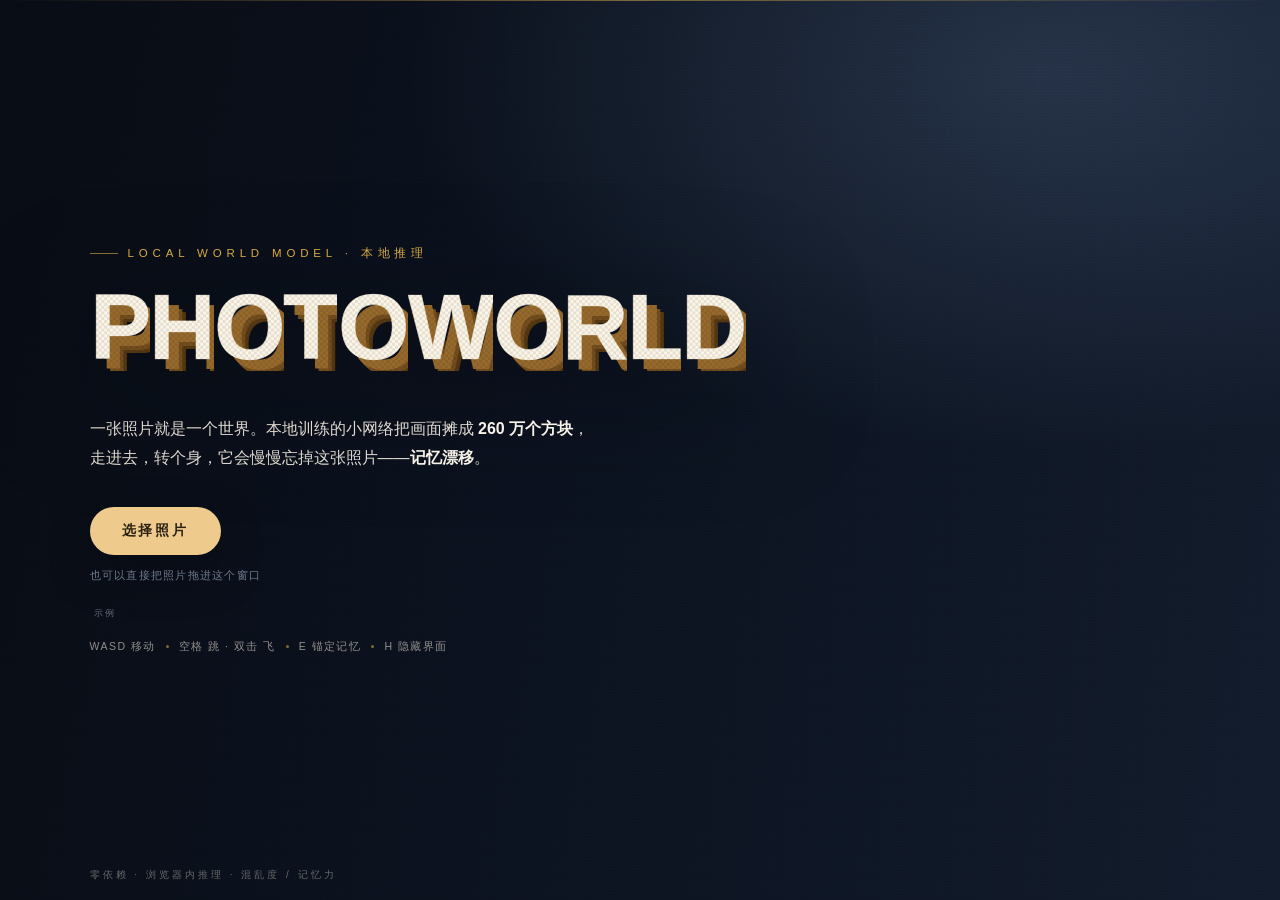
==== commit 2060767f: "冷暖光照 + 软阴影 + 色调映射 + 高度雾 + 水面；修 pixelated 被覆盖、侧面判定失效两个 bug；记忆锚点 / 预设 / 飞行 / 小地图 / 对比图" ====
--- a/app.template.html
+++ b/app.template.html
@@ -14,7 +14,9 @@
          color:#e8e4dc; -webkit-user-select:none; user-select:none; }
   #stage { position:relative; width:100%; height:100%; overflow:hidden; }
   #view { position:absolute; inset:0; width:100%; height:100%; display:block;
-          image-rendering:pixelated; image-rendering:crisp-edges; }
+          /* 注意：这里只能用 pixelated，后面再写 crisp-edges 会把它覆盖掉，
+             低分辨率画布会被平滑放大，整屏发糊 */
+          image-rendering:pixelated; }
 
   #fade { position:absolute; inset:0; width:100%; height:100%; object-fit:cover;
           z-index:5; pointer-events:none; opacity:0; }
@@ -63,13 +65,60 @@
   input[type=range]::-moz-range-thumb { width:12px; height:12px; border:none; border-radius:50%; background:#e2b34a; }
   #panelUI .cap { font-size:9.5px; color:#6f7787; letter-spacing:.08em; margin-top:6px; line-height:1.6; }
 
+  /* ---------- 漂移预设 ---------- */
+  #presets { display:flex; gap:5px; margin:0 0 9px; }
+  .chip { flex:1; font-family:inherit; font-size:9.5px; letter-spacing:.05em; color:#a9a294;
+    background:rgba(200,190,175,.07); border:1px solid rgba(200,190,175,.2); border-radius:99px;
+    padding:4px 0; cursor:pointer; transition:.16s; }
+  .chip:hover { color:#e8e4dc; border-color:rgba(200,190,175,.44); }
+  .chip.on { background:rgba(226,179,74,.22); border-color:rgba(226,179,74,.66); color:#f6e8ca; }
+  #anchorRow { display:flex; align-items:center; justify-content:space-between; gap:6px;
+    margin-top:8px; padding-top:8px; border-top:1px solid rgba(200,190,175,.12); }
+  #anchorBtn { font-family:inherit; font-size:9px; letter-spacing:.06em; color:#cfe0ee; flex:none;
+    background:rgba(120,170,220,.13); border:1px solid rgba(140,190,235,.32); border-radius:5px;
+    padding:4px 7px; cursor:pointer; transition:.16s; }
+  #anchorBtn:hover { background:rgba(120,170,220,.28); border-color:rgba(160,205,245,.6); }
+
+  /* ---------- 小地图 ---------- */
+  #mapwrap { position:absolute; right:12px; bottom:150px; width:96px; pointer-events:none;
+    background:rgba(10,16,26,.55); border:1px solid rgba(200,190,175,.16); border-radius:6px; padding:4px; }
+  #map { width:100%; height:auto; display:block; border-radius:3px; }
+  #hudBtns { position:absolute; right:12px; bottom:118px; display:flex; flex-direction:column;
+    align-items:flex-end; gap:6px; }
+  #hudBtns button { pointer-events:auto; cursor:pointer; font-family:inherit; font-size:10px;
+    letter-spacing:.06em; color:#e8e4dc; background:rgba(10,16,26,.62);
+    border:1px solid rgba(220,210,195,.26); border-radius:5px; padding:5px 9px; transition:.16s; }
+  #hudBtns button:hover { background:rgba(226,179,74,.2); border-color:rgba(226,179,74,.6); }
+
+  /* ---------- 叙事行 ---------- */
+  #story { position:absolute; left:50%; bottom:16px; transform:translateX(-50%); white-space:nowrap;
+    font-size:10.5px; letter-spacing:.14em; color:rgba(228,221,209,.6); pointer-events:none;
+    text-shadow:0 2px 12px rgba(0,0,0,.9); opacity:0; transition:opacity .6s; }
+  #story.show { opacity:1; }
+  #story b { color:#f2e4c6; font-weight:600; font-variant-numeric:tabular-nums; }
+
+  /* ---------- 轻提示 ---------- */
+  #toast { position:absolute; left:50%; top:26%; transform:translate(-50%,-8px); pointer-events:none;
+    font-size:11px; letter-spacing:.16em; color:#e9f2fa; background:rgba(10,18,28,.78);
+    border:1px solid rgba(140,190,235,.34); border-radius:6px; padding:7px 14px;
+    opacity:0; transition:opacity .35s, transform .35s; }
+  #toast.on { opacity:1; transform:translate(-50%,0); }
+
+  /* ---------- 键位提示 ---------- */
+  #hint { position:absolute; right:14px; top:150px; text-align:right; font-size:9px;
+    letter-spacing:.12em; line-height:1.85; color:rgba(228,221,209,.3); }
+  #hint b { color:rgba(228,221,209,.62); font-weight:600; }
+
+  /* ---------- 干净模式：只留世界 ---------- */
+  #hud, #fx { transition:opacity .4s; }
+  body.clean #hud, body.clean #fx { opacity:0; }
+  body.clean #hud { pointer-events:none; }
+
   #thumb { position:absolute; right:12px; bottom:12px; width:82px; padding:4px;
     background:rgba(10,16,26,.6); border:1px solid rgba(200,190,175,.16); border-radius:6px; }
   #thumb img { width:100%; display:block; border-radius:3px; }
   #thumb div { font-size:8.5px; letter-spacing:.14em; color:#7b8595; text-align:center; margin-top:3px; }
-  #again { position:absolute; right:12px; bottom:130px; pointer-events:auto; cursor:pointer;
-    background:rgba(10,16,26,.62); border:1px solid rgba(220,210,195,.28); color:#e8e4dc;
-    border-radius:5px; padding:5px 9px; font-size:10.5px; letter-spacing:.06em; font-family:inherit; }
+  #again { pointer-events:auto; }
 
   /* ---------- 开幕幕（排版节奏对齐 ASTRA·4D） ---------- */
   #panel { position:absolute; inset:0; z-index:30; display:flex; flex-direction:column;
@@ -93,7 +142,7 @@
     font-size:clamp(9.5px,1.25vw,11.5px); letter-spacing:.42em; color:#e2b34a;
     opacity:0; animation:rise 700ms cubic-bezier(.22,1,.36,1) 120ms forwards; }
   .t-kicker em { width:28px; height:1px; background:rgba(226,179,74,.6); font-style:normal; }
-  .t-name { position:relative; font-size:clamp(26px,8.6vw,96px); font-weight:900; line-height:.96;
+  .t-name { position:relative; font-size:clamp(26px,8.0vw,92px); font-weight:900; line-height:.96;
     letter-spacing:-.02em; padding-right:.09em;
     filter:drop-shadow(0 22px 58px rgba(3,6,12,.55));
     opacity:0; animation:fadeIn 520ms ease 180ms forwards; }
@@ -154,8 +203,8 @@
     100% { left:101%; opacity:0; }
   }
   @keyframes fadeIn { from{opacity:0} to{opacity:1} }
-  .t-sub { margin-top:clamp(15px,3vw,28px); font-size:clamp(12.5px,1.65vw,16px); font-weight:300;
-    line-height:1.9; color:rgba(228,221,209,.86); max-width:50ch;
+  .t-sub { margin-top:clamp(22px,4vw,42px); font-size:clamp(12.5px,1.65vw,16px); font-weight:400;
+    line-height:1.85; color:rgba(240,234,224,.92); max-width:64ch;
     opacity:0; animation:rise 800ms cubic-bezier(.22,1,.36,1) 340ms forwards; }
   .t-sub b { font-weight:600; color:#f8f3e9; }
   .t-actions { margin-top:clamp(20px,4vw,34px); display:flex; align-items:center; gap:12px; flex-wrap:wrap;
@@ -207,10 +256,13 @@
     #examples img { width:46px; height:46px; }
     .t-controls { font-size:9.5px; gap:8px; letter-spacing:.1em; }
     #panelUI { left:8px; bottom:8px; width:164px; padding:8px 9px 9px; }
-    #thumb { width:60px; right:8px; bottom:8px; }
-    #again { right:8px; bottom:104px; }
+    #thumb { width:56px; right:8px; bottom:8px; }
+    #hudBtns { right:8px; bottom:100px; }
+    #mapwrap { width:72px; right:8px; bottom:158px; }
     #stats { font-size:9.5px; padding:6px 8px; right:8px; top:8px; }
     #badge { font-size:9px; padding:4px 7px; }
+    #hint { display:none; }
+    #story { font-size:9px; letter-spacing:.1em; bottom:10px; }
   }
 </style>
 </head>
@@ -226,15 +278,21 @@
       推理 <b id="s-ms">--</b> ms<br>
       体素 <b id="s-vox">0</b><br>
       地块 <b id="s-cell">0</b><br>
-      改写 <b id="s-chg">0</b>/s<br>
+      改写 <b id="s-chg">0</b> 格<br>
       FPS <b id="s-fps">--</b>
     </div>
+    <div id="hint"><b>H</b> 隐藏界面<br><b>E</b> 锚定记忆<br><b>双击空格</b> 飞行</div>
     <div id="cross"></div>
 
     <div id="panelUI">
       <div class="row">
         <span class="lab">实时变化</span>
         <span class="sw" id="sw"><i></i></span>
+      </div>
+      <div id="presets">
+        <button class="chip" data-p="calm">宁静</button>
+        <button class="chip" data-p="dream">梦游</button>
+        <button class="chip" data-p="ruin">崩坏</button>
       </div>
       <div id="sliders" class="off">
         <div class="row"><span class="lab">混乱度</span><span class="val" id="v-chaos">0.45</span></div>
@@ -243,10 +301,21 @@
         <input type="range" id="r-mem" min="0" max="100" value="35">
       </div>
       <div class="cap">混乱度越高，地形重排越剧烈<br>记忆力为 0 时只根据上一帧生成<br>（马尔可夫链，不再参考照片）</div>
+      <div id="anchorRow">
+        <span class="lab">记忆锚点 <b id="v-anchor" style="color:#cfe0ee">0</b></span>
+        <button id="anchorBtn">锚定这里</button>
+      </div>
     </div>
 
+    <div id="hudBtns">
+      <button id="shot">存对比图</button>
+      <button id="again">换一张</button>
+    </div>
+    <div id="mapwrap"><canvas id="map" width="128" height="128"></canvas></div>
+    <div id="story"></div>
+    <div id="toast"></div>
+
     <div id="thumb"><img id="thumbimg" alt=""><div>输入</div></div>
-    <button id="again">换一张</button>
   </div>
 
   <div id="panel">
@@ -263,7 +332,7 @@
       <div id="drop">也可以直接把照片拖进这个窗口</div>
       <div id="examples"><span id="examples-note">示例</span></div>
       <div class="t-controls">
-        <span>左半屏 行走</span><i></i><span>右半屏 转视角</span><i></i><span>WASD 移动</span><i></i><span>实时变化 开关</span>
+        <span>WASD 移动</span><i></i><span>空格 跳 · 双击 飞</span><i></i><span>E 锚定记忆</span><i></i><span>H 隐藏界面</span>
       </div>
     </div>
     <div class="t-foot">零依赖 · 浏览器内推理 · 混乱度 / 记忆力</div>
@@ -323,9 +392,30 @@
   var cB = new Uint8ClampedArray(WORLD * WORLD);
   var litMap = new Float32Array(WORLD * WORLD);   // 每格静态光照（含投影阴影）
   var aoMap = new Float32Array(WORLD * WORLD);    // 环境光遮蔽（洼地更暗）
+  var tintMap = new Float32Array(WORLD * WORLD);  // 0=受光偏暖 1=背光/阴影偏冷
+  var anchorMap = new Float32Array(WORLD * WORLD);// 记忆锚点：1=钉死在原照片上
+  var waterMap = new Uint8Array(WORLD * WORLD);   // 水面标记
+  var waterLevel = 0.5;                           // 水面高度
+  var fogTop = 6;                                 // 积雾高度上限（低于它的洼地会起雾）
   var cR0 = new Uint8ClampedArray(WORLD * WORLD);
   var cG0 = new Uint8ClampedArray(WORLD * WORLD);
   var cB0 = new Uint8ClampedArray(WORLD * WORLD);
+
+  /* 后期色调映射：暗部轻压、高光柔化。输入 0..2.0（索引 511），
+     所以超过 255 的高光也有过渡，而不是硬截断成一片死白。 */
+  var TONE = new Uint8Array(512);
+  (function () {
+    for (var ti = 0; ti < 512; ti++) {
+      var x = ti / 255, y;
+      if (x <= 0.72) y = x * (0.96 + 0.055 * x);       // 暗部略压，黑更实
+      else {
+        var t = (x - 0.72) / 0.62; if (t > 1) t = 1;
+        y = 0.72 + 0.28 * (1 - Math.pow(1 - t, 2.1));   // 肩部平缓，高光不死白
+      }
+      TONE[ti] = Math.max(0, Math.min(255, y * 255)) | 0;
+    }
+  })();
+  function tm(v) { return TONE[v < 0 ? 0 : (v > 511 ? 511 : v | 0)]; }
 
   var view = document.getElementById('view');
   var vctx = view.getContext('2d');
@@ -560,6 +650,40 @@
     var a = PH[r0 * PATCH + c0], b = PH[r0 * PATCH + c0 + 1];
     var d = PH[(r0 + 1) * PATCH + c0], e = PH[(r0 + 1) * PATCH + c0 + 1];
     return (a + (b - a) * fc) * (1 - fr) + (d + (e - d) * fc) * fr;
+  }
+
+  /* ---------------- 水面：低洼 + 平坦 + 偏蓝，三个条件同时满足才认 ----------------
+     判定不可信（占比过少或过多）就整体放弃，宁可没有水，也不能把草地画成海。 */
+  function detectWater() {
+    var x, z, i, n = 0;
+    for (i = 0; i < waterMap.length; i++) waterMap[i] = 0;
+    for (z = 2; z < WORLD - 2; z++) {
+      for (x = 2; x < WORLD - 2; x++) {
+        i = z * WORLD + x;
+        if (baseH[i] > 3.2) continue;
+        var hL = baseH[i - 1], hR = baseH[i + 1], hU = baseH[i - WORLD], hD = baseH[i + WORLD];
+        var mxs = hL > hR ? hL : hR, mns = hL < hR ? hL : hR;
+        if (hU > mxs) mxs = hU; if (hD > mxs) mxs = hD;
+        if (hU < mns) mns = hU; if (hD < mns) mns = hD;
+        if (mxs - mns > 1.6) continue;                       // 不平 → 不是水面
+        var r = cR0[i], g = cG0[i], b = cB0[i];
+        if (!(b > r * 1.06 && b > g * 0.94)) continue;       // 不够蓝 → 是草地/岩石
+        waterMap[i] = 1; n++;
+      }
+    }
+    var frac = n / (WORLD * WORLD);
+    if (frac < 0.012 || frac > 0.62) {                        // 判定不可信，整体放弃
+      for (i = 0; i < waterMap.length; i++) waterMap[i] = 0;
+      waterLevel = 0.5;
+      return 0;
+    }
+    // 水位取这些格子的 82 分位，让水淹过洼地的凹凸，看起来是一整片
+    var hs = [];
+    for (i = 0; i < waterMap.length; i++) if (waterMap[i]) hs.push(baseH[i]);
+    hs.sort(function (a, b) { return a - b; });
+    waterLevel = (hs[Math.floor(hs.length * 0.82)] || 2) + 0.4;
+    if (waterLevel < 1.4) waterLevel = 1.4;
+    return frac;
   }
 
   function buildWorld(PH, PC, avg) {
@@ -660,6 +784,21 @@
       }
     }
 
+    // 高度范围收敛：任意照片都可能让模型输出极端高差（一堵墙），先按分位压到合理区间
+    var hs = [];
+    for (i = 0; i < baseH.length; i += 11) hs.push(baseH[i]);
+    hs.sort(function (a, b) { return a - b; });
+    var loH = hs[Math.floor(hs.length * 0.05)] || 2;
+    var hiH = hs[Math.floor(hs.length * 0.95)] || 12;
+    var spanH = hiH - loH;
+    if (spanH > 12) {
+      var kq = 12 / spanH;
+      for (i = 0; i < baseH.length; i++) {
+        baseH[i] = loH + (baseH[i] - loH) * kq;
+        heights[i] = baseH[i];
+      }
+    }
+
     // 去掉单格尖刺：与四邻差异过大就压回邻域中位数
     var tmpH = baseH.slice();
     for (z = 1; z < WORLD - 1; z++) {
@@ -700,6 +839,19 @@
       }
     }
 
+    /* ---------- 水面与积雾高度 ---------- */
+    // 锚点每张照片重建时都要清空，否则上一张的记忆会串到这张
+    for (i = 0; i < anchorMap.length; i++) anchorMap[i] = 0;
+    detectWater();
+    // 积雾高度：只用最低的那一小撮洼地起雾。取 15/85 分位的相对位置，
+    // 否则"整片世界都很低"的照片会被雾整片糊掉
+    var hsamp = [];
+    for (i = 0; i < heights.length; i += 11) hsamp.push(baseH[i]);
+    hsamp.sort(function (a, b) { return a - b; });
+    var p15 = hsamp[Math.floor(hsamp.length * 0.15)] || 1;
+    var p85 = hsamp[Math.floor(hsamp.length * 0.85)] || HMAX;
+    fogTop = p15 + Math.max(0.9, (p85 - p15) * 0.17);
+
     buildLighting();
 
     // 自动曝光 + 白平衡：让世界的整体亮度和色相都对齐照片的地面色
@@ -727,6 +879,8 @@
 
     voxTotal = 0;
     for (i = 0; i < heights.length; i++) voxTotal += baseH[i];
+    camYBuild = playerH + 1.62;
+    buildDIBR();
     document.getElementById('s-cell').textContent = (WORLD * WORLD / 1000).toFixed(0) + 'k';
     document.getElementById('s-vox').textContent = (voxTotal / 1e6).toFixed(2) + 'M';
   }
@@ -753,14 +907,28 @@
         var diff = (nx / nl) * sunX + (1 / nl) * sunY + (nz / nl) * sunZ;
         if (diff < 0) diff = 0;
 
-        // 朝太阳方向步进，被更高地形挡住就是阴影
-        var shadow = 1;
-        for (var t = 1.2; t < 15; t += 1.2) {
+        // 朝太阳方向连续步进，记录最大的"遮挡高度"而不是碰到就断。
+        // 遮挡量 → 半影：贴着的山脚是柔和渐变，不再是一条硬边。
+        var occ = -1;
+        for (var t = 0.8; t < 16; t += 1.1) {
           var sx2 = Math.round(x + sunHX * t), sz2 = Math.round(z + sunHZ * t);
           if (sx2 < 0 || sx2 >= WORLD || sz2 < 0 || sz2 >= WORLD) break;
-          if (baseH[sz2 * WORLD + sx2] > h + sunSlope * t + 0.5) { shadow = 0.46; break; }
+          var ov = baseH[sz2 * WORLD + sx2] - (h + sunSlope * t);
+          if (ov > occ) occ = ov;
         }
-        litMap[i] = Math.min(1.46, 0.40 + 0.86 * diff) * shadow;
+        var pen;                                    // 1 = 全受光，0 = 全遮挡
+        if (occ <= 0) pen = 1;
+        else if (occ >= 3.4) pen = 0;
+        else { pen = 1 - occ / 3.4; pen = pen * pen * (3 - 2 * pen); }
+
+        // 归一化：水平朝上的地面在太阳直射下 ≈ 1（否则平地会被当成"背光"，整屏发蓝）
+        var ndl = diff / (sunY > 0.35 ? sunY : 0.35);
+        if (ndl > 1) ndl = 1;
+        var shadow = 0.62 + 0.38 * pen;             // 阴影只压到 0.62，暗部交给冷色去补
+        litMap[i] = (0.62 + 0.56 * ndl) * shadow;
+        // 冷暖：正对太阳 → 暖；背光/阴影 → 冷（平方分布让大部分地面留在暖侧）
+        var litK = ndl * pen;
+        tintMap[i] = 1 - litK * litK;
       }
     }
   }
@@ -776,8 +944,12 @@
     var nl = Math.sqrt(nx * nx + 1 + nz * nz);
     var diff = (nx / nl) * sunX + (1 / nl) * sunY + (nz / nl) * sunZ;
     if (diff < 0) diff = 0;
-    var tgt = Math.min(1.46, 0.40 + 0.86 * diff);
+    var ndl = diff / (sunY > 0.35 ? sunY : 0.35);
+    if (ndl > 1) ndl = 1;
+    var tgt = 0.62 + 0.56 * ndl;
     litMap[i] += (tgt - litMap[i]) * 0.06;    // 缓慢跟随，杜绝亮度突跳
+    var tnt = 1 - ndl * ndl;
+    tintMap[i] += (tnt - tintMap[i]) * 0.06;
   }
 
   /* ---------------- 实时变化 ---------------- */
@@ -785,6 +957,7 @@
   var tick = 0, cursor = 0, CHUNK = 9000;
 
   var chgAcc = 0;
+  var rewriteTotal = 0;      // 累计改写次数（叙事用，不随时间清零）
 
   function driftStep(dt) {
     if (!live) return;
@@ -805,14 +978,20 @@
     for (var i = cursor; i < end; i++) {
       var x = i % WORLD, z = (i / WORLD) | 0;
       var cur = heights[i];
+      // 记忆锚点：这一格被钉在照片上，周围照旧崩坏 —— 全局 mem 只是下限
+      var aMap = anchorMap[i];
+      var anchorI = aMap > anchor ? aMap : anchor;
+      var ampI = amp * (1 - (anchorI - anchor) * 0.92);
+      var forgetI = 1 - anchorI;
       // 噪声只朝一个方向平移（不再沿对角/反向，避免看起来像在旋转）
       var nz2 = (fbm(x * freq + tick * 0.30, z * freq + tick * 0.18, seedMap + 77) - 0.5) * 2
               + (fbm(x * 0.022 + tick * 0.14, z * 0.022 + tick * 0.09, seedMap + 133) - 0.5);
       var ddx = x - cam.x, ddz = z - cam.z;
       var dd = Math.sqrt(ddx * ddx + ddz * ddz);
       var nf = dd < 30 ? (0.26 + 0.74 * (dd / 30)) : 1;
-      var tgt = baseH[i] * anchor + cur * (1 - anchor) + nz2 * amp * nf;
-      var center = baseH[i] * anchor + (HMAX * 0.5) * (1 - anchor);
+      var tgt = baseH[i] * anchorI + cur * (1 - anchorI) + nz2 * ampI * nf;
+      var center = baseH[i] * anchorI + (HMAX * 0.5) * (1 - anchorI);
+      var devLim = 9 + (1 - anchorI) * 12;
       var lo = center - devLim, hi = center + devLim;
       if (tgt < lo) tgt = lo;
       if (tgt > hi) tgt = hi;
@@ -828,6 +1007,7 @@
       relightCell(i);
 
       // 颜色不再逐帧抖动亮度：只随"遗忘程度"把配色缓缓推向一个更灰、更冷的版本
+      var forget = forgetI;
       if (forget > 0.01) {
         var l0 = cR0[i] * 0.3 + cG0[i] * 0.59 + cB0[i] * 0.11;
         var cool = 0.86, warm = 1.02;
@@ -842,10 +1022,117 @@
     cursor = end >= WORLD * WORLD ? 0 : end;
   }
 
+  /* ---------------- 图像重投影（DIBR）：把照片本身当成世界 ---------------- */
+  var SRC = 256;
+  var srcPos = null, srcCol = null, srcValid = null, zbuf = null, dibrReady = false;
+  var camYBuild = 20;
+
+  function buildDIBR() {
+    if (!photoHi) return;
+    srcPos = new Float32Array(SRC * SRC * 3);
+    srcCol = new Uint32Array(SRC * SRC);
+    srcValid = new Uint8Array(SRC * SRC);
+
+    // 照片放在相机前方一块"立牌"上：起始视角 1:1 还原原图，走动时有真实视差。
+    // 不再假设照片是"地面俯视"，所以桌面、室内、人像都不会崩。
+    var D = 14;                                  // 立牌距离
+    var halfW = D * TANF;                        // 视野半宽
+    var halfH = halfW * (RH / Math.max(1, RW));  // 按画面比例
+    var i = 0;
+    for (var v = 0; v < SRC; v++) {
+      var vy = (v + 0.5) / SRC;
+      var vrow = Math.min(255, Math.round(vy * 255));
+      for (var u = 0; u < SRC; u++, i++) {
+        var px = (u + 0.5) / SRC;
+        var o = (vrow * SRC + u) * 3;
+        var cr = photoHi[o] * 255, cg = photoHi[o + 1] * 255, cb = photoHi[o + 2] * 255;
+        if (cr > 255) cr = 255; if (cg > 255) cg = 255; if (cb > 255) cb = 255;
+        srcCol[i] = (255 << 24) | ((cb | 0) << 16) | ((cg | 0) << 8) | (cr | 0);
+
+        srcPos[i * 3] = PX + (px - 0.5) * 2 * halfW;
+        srcPos[i * 3 + 1] = camYBuild + (0.5 - vy) * 2 * halfH;
+        srcPos[i * 3 + 2] = PZ - D;
+        srcValid[i] = 1;
+      }
+    }
+    dibrReady = true;
+    dibrReady = true;
+  }
+
+  function renderDIBR() {
+    var H = RH, Wd = RW, buf = buf32;
+    var horizon = H * 0.5 + pitch * projScale;
+    // 蓝天
+    for (var y3 = 0; y3 < H; y3++) {
+      var kk = (y3 - horizon) / H, tr, tg, tb;
+      if (kk < 0) {
+        var t1 = Math.min(1, -kk * 1.45); t1 = t1 * t1 * (3 - 2 * t1);
+        tr = 190 + (58 - 190) * t1; tg = 219 + (124 - 219) * t1; tb = 246 + (206 - 246) * t1;
+      } else {
+        var t2 = Math.min(1, kk * 3.0);
+        tr = 190 + 18 * t2; tg = 219 + 8 * t2; tb = 246 - 14 * t2;
+      }
+      var pc = (255 << 24) | ((tb | 0) << 16) | ((tg | 0) << 8) | (tr | 0);
+      for (var x3 = 0; x3 < Wd; x3++) buf[y3 * Wd + x3] = pc;
+    }
+    if (!dibrReady) { vctx.putImageData(imgData, 0, 0); return; }
+
+    if (!zbuf || zbuf.length !== Wd * H) zbuf = new Float32Array(Wd * H);
+    zbuf.fill(0);
+
+    var cyw = Math.cos(yaw), syw = Math.sin(yaw);
+    var cp = Math.cos(pitch), sp = Math.sin(pitch);
+    var fx = -syw * cp, fy = sp, fz = -cyw * cp;       // 前
+    var rx = cyw, ry = 0, rz = -syw;                    // 右
+    var ux2 = syw * sp, uy2 = cp, uz2 = cyw * sp;       // 上
+    var camY = cam.y + 1.62;
+    var cx = cam.x, cz = cam.z;
+
+    for (var i = 0; i < SRC * SRC; i++) {
+      if (!srcValid[i]) continue;
+      var px = srcPos[i * 3] - cx, py = srcPos[i * 3 + 1] - camY, pz = srcPos[i * 3 + 2] - cz;
+      var zc = px * fx + py * fy + pz * fz;
+      if (zc < 0.4) continue;
+      var xc = px * rx + pz * rz;
+      var yc = px * ux2 + py * uy2 + pz * uz2;
+      var sx = (Wd * 0.5 + (xc / zc) * projScale) | 0;
+      var sy2 = (H * 0.5 - (yc / zc) * projScale) | 0;
+      if (sx < 0 || sx >= Wd || sy2 < 0 || sy2 >= H) continue;
+      // 2×2 splat：源像素比屏幕稀，铺开才不会出现横向拉丝
+      var col = srcCol[i];
+      for (var oy = 0; oy < 2; oy++) {
+        var yy2 = sy2 + oy;
+        if (yy2 < 0 || yy2 >= H) continue;
+        var row2 = yy2 * Wd;
+        for (var ox = 0; ox < 2; ox++) {
+          var xx2 = sx + ox;
+          if (xx2 < 0 || xx2 >= Wd) continue;
+          var di = row2 + xx2;
+          if (zbuf[di] === 0 || zc < zbuf[di]) { zbuf[di] = zc; buf[di] = col; }
+        }
+      }
+    }
+
+    // 空洞：横向抹平（Oasis 那种"模型补出来的地方有点糊"的感觉）
+    for (var y4 = 0; y4 < H; y4++) {
+      var row = y4 * Wd, last = 0;
+      for (var x4 = 0; x4 < Wd; x4++) {
+        var d4 = row + x4;
+        if (zbuf[d4] !== 0) last = buf[d4];
+        else if (last !== 0) buf[d4] = last;
+      }
+    }
+    vctx.putImageData(imgData, 0, 0);
+  }
+
   /* ---------------- 渲染 ---------------- */
   var cam = { x: PX + 0.5, y: 20, z: PZ + 0.5, vy: 0, ground: true };
   var yaw = 0, pitch = -0.05;
   var keys = {}, vel = { x: 0, z: 0 }, started = false;
+  var clock = 0;          // 秒，给水面波纹用
+  var introT = 0;         // 开场运镜：1 → 0
+  var fly = false;        // 自由飞行
+  var anchorN = 0;        // 锚点次数
 
   function groundAt(wx, wz) {
     var ix = wx | 0, iz = wz | 0;
@@ -855,9 +1142,9 @@
 
   function resize() {
     var cw = window.innerWidth, chh = window.innerHeight;
-    var targetW = Math.round((cw < 700 ? 400 : 640) * quality);
+    var targetW = Math.round((cw < 700 ? 420 : 780) * quality);
     var targetH = Math.round(targetW * chh / cw);
-    var px = targetW * targetH, cap = 340000 * quality * quality;
+    var px = targetW * targetH, cap = 420000 * quality * quality;
     if (px > cap) {
       var sc2 = Math.sqrt(cap / px);
       targetW = Math.max(120, Math.round(targetW * sc2));
@@ -878,9 +1165,12 @@
   var flickOn = /flick/.test(location.search), flickPrev = -1, flickMax = 0;
 
   function render() {
+    // 默认走稳定的体素渲染；图像重投影属于实验特性，用 ?dibr=1 打开
+    if (/dibr/.test(location.search) && dibrReady) { renderDIBR(); return; }
     var H = RH, Wd = RW, buf = buf32;
-    var horizon = H * 0.5 + pitch * projScale;
-    var camY = cam.y + 1.62;
+    var iE = introT * introT * (3 - 2 * introT);          // 开场运镜强度 1 → 0
+    var horizon = H * 0.5 + (pitch + iE * 0.085) * projScale;
+    var camY = cam.y + 1.62 + iE * 7.5;
 
     var hR = skyHor[0], hG = skyHor[1], hB = skyHor[2];
     // 雾色：照片地平线色，掺一点天顶色，保证远近同一天光
@@ -901,7 +1191,7 @@
         var t2 = Math.min(1, kk * 3.0);
         tr = 190 + 18 * t2; tg = 219 + 8 * t2; tb = 246 - 14 * t2;
       }
-      buf.fill((255 << 24) | ((tb | 0) << 16) | ((tg | 0) << 8) | (tr | 0), y3 * Wd, y3 * Wd + Wd);
+      buf.fill((255 << 24) | (tm(tb) << 16) | (tm(tg) << 8) | tm(tr), y3 * Wd, y3 * Wd + Wd);
     }
     // 远处的雾也混向这层蓝天
     hazeR = 170; hazeG = 200; hazeB = 228;
@@ -930,41 +1220,49 @@
         if (ix < 0 || ix >= WORLD || iz < 0 || iz >= WORLD) break;
         var idx = iz * WORLD + ix;
         var h = heights[idx];
-        var sy = horizon + (camY - h) * projScale / z;
+        var isW = waterMap[idx];
+        // 水面画在一个统一高度上，洼地被水填平
+        var hs2 = (isW && h < waterLevel) ? waterLevel : h;
+        var sy = horizon + (camY - hs2) * projScale / z;
         if (sy < yBuf) {
           // 大气雾：只混向"照片地平线色"，不再采到天空/云，避免山脊被天空色切成浅色块
           var haze = (z - 85) / 200;
           if (haze < 0) haze = 0; else if (haze > 0.60) haze = 0.60;
 
-          // 静态光照（方向来自照片）+ 环境光遮蔽，逐帧一致，不会闪
-          var sh = litMap[idx] * aoMap[idx];
-          if (sh < 0.20) sh = 0.20; else if (sh > 1.62) sh = 1.62;
-
           var y0 = sy | 0; if (y0 < 0) y0 = 0;
           var y1 = yBuf | 0; if (y1 > H) y1 = H;
-          hPrev = h;
-
-          // 光照只做轻微调制：照片自己已经带有真实的明暗与阴影
+
           // 与更近一格的落差错开 ≥1 时，这一段是人眼看到的"侧面"
-          var wall = (hPrev >= 0 && h - hPrev >= 1);
+          // （原来的写法先覆盖了 hPrev 再比较，条件永远不成立，侧面从没画出来过）
+          var wall = (hPrev >= 0 && hs2 - hPrev >= 1);
+          hPrev = hs2;
+
           var lig = litMap[idx] * aoMap[idx];
           if (lig < 0.30) lig = 0.30; else if (lig > 1.35) lig = 1.35;
           var lMild = 0.66 + 0.34 * lig;
-          var hCell = h;
-          var baseD = camY - hCell;
+          // 冷暖分离：受光面偏暖、背光面偏冷。这是"高级感"最便宜的来源
+          var tnt = tintMap[idx];
+          var tR = 1.046 - 0.118 * tnt, tG = 1.008 - 0.040 * tnt, tB = 0.968 + 0.096 * tnt;
+          // 高度雾：低于雾线的洼地积水成雾海，山脊露在外面
+          var hFog = (fogTop - hs2) / 4.5;
+          if (hFog < 0) hFog = 0; else if (hFog > 1) hFog = 1;
+          hFog *= hFog;
+
+          var baseD = camY - hs2;
           // 地形高过眼睛时，平面反投影无解（会拉出竖条），这一列改用平面纹理
           var flatCol = baseD <= 0.8;
           if (baseD < 0.6) baseD = 0.6;
 
           if (wall && y1 - y0 > 3) {
             // 立方体侧面：一整个面用同一种暗色，边界干脆
-            var wR = cR[idx] * 0.82, wG = cG[idx] * 0.82, wB = cB[idx] * 0.82;
+            var wR = cR[idx] * 0.78 * tR * (0.86 + 0.14 * tnt);
+            var wG = cG[idx] * 0.78 * tG * (0.90 + 0.10 * tnt);
+            var wB = cB[idx] * 0.78 * tB * (1.0);
             var wsp = (y1 - y0) || 1;
             for (var wy = y0; wy < y1; wy++) {
-              var wf = 1.0 - 0.22 * (wy - y0) / wsp;    // 上沿最亮，向下压暗
+              var wf = 1.0 - 0.26 * (wy - y0) / wsp;    // 上沿最亮，向下压暗
               var wr = wR * wf + hazeR * 0.12, wg = wG * wf + hazeG * 0.12, wb = wB * wf + hazeB * 0.12;
-              buf[wy * Wd + sx] = (255 << 24) | (((wb > 255 ? 255 : wb) | 0) << 16)
-                                | (((wg > 255 ? 255 : wg) | 0) << 8) | ((wr > 255 ? 255 : wr) | 0);
+              buf[wy * Wd + sx] = (255 << 24) | (tm(wb) << 16) | (tm(wg) << 8) | tm(wr);
             }
             yBuf = sy;
             z += step; step *= 1.014;
@@ -975,18 +1273,32 @@
             var dyh = (yy + 0.5) - horizon;
             if (dyh < 1.5) dyh = 1.5;
             var zz = flatCol ? z : baseD * projScale / dyh;   // 该像素对应的地面深度
-            var wx2 = cam.x + dx * zz, wz2 = cam.z + dz * zz;
-            // 地表颜色来自模型推理的颜色头（而不是把照片贴在平面上）
+            // 距离雾 + 高度雾（低洼处更浓）
             var hzp = (zz - 150) / 240;
             if (hzp < 0) hzp = 0; else if (hzp > 0.34) hzp = 0.34;
-            var lp = lMild * (1.04 - 0.14 * (yy - y0) / Math.max(1, y1 - y0));
-            var r4 = cR[idx] * lp, g4 = cG[idx] * lp, b4 = cB[idx] * lp;
+            if (hFog > 0) {
+              var hfD = (zz - 18) / 38;
+              if (hfD < 0) hfD = 0; else if (hfD > 1) hfD = 1;
+              hzp += (1 - hzp) * hFog * hfD * 0.50;
+              if (hzp > 0.74) hzp = 0.74;
+            }
+            var lp2 = lMild * (1.04 - 0.14 * (yy - y0) / Math.max(1, y1 - y0));
+            if (yy >= y1 - 2) lp2 *= 0.90;                    // 方块下沿压暗，出立体节奏
+            var r4 = cR[idx] * lp2 * tR, g4 = cG[idx] * lp2 * tG, b4 = cB[idx] * lp2 * tB;
+            if (isW) {
+              // 水面：滚动波纹 + 稀疏波光（越远越弱，避免远处整片发白）
+              var rp = fbm(ix * 0.42 + clock * 0.55, iz * 0.42 + clock * 0.30, seedMap + 61);
+              r4 *= 0.92 + rp * 0.16; g4 *= 0.95 + rp * 0.13; b4 *= 1.0 + rp * 0.08;
+              if (rp > 0.60) {
+                var spn = (rp - 0.60) * 2.4 * (1 - (zz > 150 ? 1 : zz / 150)) * 115;
+                r4 += spn; g4 += spn * 0.97; b4 += spn * 0.80;
+              }
+            }
             var nh = 1 - hzp;
             r4 = r4 * nh + hazeR * hzp;
             g4 = g4 * nh + hazeG * hzp;
             b4 = b4 * nh + hazeB * hzp;
-            buf[yy * Wd + sx] = (255 << 24) | (((b4 > 255 ? 255 : b4) | 0) << 16)
-                              | (((g4 > 255 ? 255 : g4) | 0) << 8) | ((r4 > 255 ? 255 : r4) | 0);
+            buf[yy * Wd + sx] = (255 << 24) | (tm(b4) << 16) | (tm(g4) << 8) | tm(r4);
           }
           yBuf = sy;
         }
@@ -1022,9 +1334,18 @@
   window.addEventListener('keydown', function (e) {
     var k = e.key.toLowerCase();
     keys[k] = true;
-    if (k === ' ') { if (cam.ground) { cam.vy = 6.4; cam.ground = false; } e.preventDefault(); }
+    if (k === ' ' && !e.repeat) {
+      var now0 = performance.now();
+      if (now0 - lastSpaceT < 340) { setFly(!fly); lastSpaceT = 0; }
+      else { lastSpaceT = now0; if (!fly && cam.ground) { cam.vy = 6.4; cam.ground = false; } }
+      e.preventDefault();
+    }
+    if (e.repeat) return;
+    if (k === 'h') toggleClean();
+    if (k === 'e' && started) anchorHere();
   });
   window.addEventListener('keyup', function (e) { keys[e.key.toLowerCase()] = false; });
+  var lastSpaceT = 0;
 
   var touchMove = { x: 0, y: 0 }, stickId = null, lookId = null, lp = { x: 0, y: 0 }, stickC = { x: 0, y: 0 };
   view.addEventListener('touchstart', function (e) {
@@ -1072,6 +1393,25 @@
   var hud = document.getElementById('hud');
   var prev = document.getElementById('prev');
 
+  /* 加载时滚动的碎语：成本≈0，性格 +100 */
+  var loadPh = ['正在想象山的另一边…', '给水面留一点光…', '把地平线往后推一点…', '核对阴影的方向…', '正在忘掉照片的边框…'];
+  var loadPhI = 0, loadTimer = 0, stageTxt = '正在重建这个空间';
+  function setStage(t) {
+    stageTxt = t;
+    barTxt.textContent = t + ' · ' + loadPh[loadPhI % loadPh.length];
+  }
+  function startLoadPhrases() {
+    if (loadTimer) clearInterval(loadTimer);
+    loadTimer = setInterval(function () {
+      loadPhI++;
+      barTxt.textContent = stageTxt + ' · ' + loadPh[loadPhI % loadPh.length];
+    }, 950);
+  }
+  function stopLoadPhrases() {
+    if (loadTimer) clearInterval(loadTimer);
+    loadTimer = 0;
+  }
+
   function readFile(file) {
     if (!file) return;
     var url = URL.createObjectURL(file);
@@ -1088,13 +1428,18 @@
 
   function run(img, url) {
     curUrl = url;
+    // 每张新照片都是一局新的：锚点、累计改写、飞行状态全部归零
+    anchorN = 0; rewriteTotal = 0; fly = false;
+    document.getElementById('v-anchor').textContent = '0';
     panel.classList.add('gone');
     setTimeout(function () {
       if (panel.classList.contains('gone')) panel.style.display = 'none';
     }, 600);
     busy.style.display = 'flex';
     bar.style.width = '6%';
-    barTxt.textContent = '读取像素';
+    loadPhI = 0;
+    setStage('读取像素');
+    startLoadPhrases();
     setTimeout(function () {
       prev.width = 96; prev.height = 96;
       var g = prev.getContext('2d');
@@ -1124,7 +1469,7 @@
       }
       analyzeShading();
       bar.style.width = '28%';
-      barTxt.textContent = '模型推理';
+      setStage('模型推理');
 
       setTimeout(function () {
         var t0 = performance.now();
@@ -1149,13 +1494,14 @@
           }
         }
         bar.style.width = '64%';
-        barTxt.textContent = '构建世界';
+        setStage('构建世界');
         setTimeout(function () {
           var sd = location.search.match(/seed=([0-9]+)/);
           seedMap = sd ? (parseInt(sd[1], 10) || 7) : (1 + Math.floor(Math.random() * 99999));
           buildWorld(PHl, PCl, avg);
           bar.style.width = '100%';
           setTimeout(function () {
+            stopLoadPhrases();
             busy.style.display = 'none';
             hud.style.display = 'block';
             document.getElementById('thumbimg').src = url;
@@ -1163,7 +1509,9 @@
             land();
             fadeIn(curUrl);
             started = true;
+            drawMap();
             if (/live/.test(location.search)) setLive(true);
+            else updateStory();
             var ssm = location.search.match(/sim=([0-9.]+)/);
             if (ssm && window.__simFrames) window.__simFrames(parseFloat(ssm[1]));
           }, 100);
@@ -1174,9 +1522,10 @@
 
   var curUrl = null;
   var fadeA = 0, fadeOn = false, fadeStart = 0;
+  var noFade = /nofade/.test(location.search);     // 调试：截图时跳过照片淡出
   var fadeEl = document.getElementById('fade');
   function fadeIn(url) {
-    if (!url) { fadeEl.style.opacity = '0'; fadeOn = false; return; }
+    if (!url || noFade) { fadeEl.style.opacity = '0'; fadeOn = false; return; }
     fadeEl.src = url;
     fadeA = 1; fadeOn = true; fadeStart = performance.now();
     fadeEl.style.opacity = '1';
@@ -1198,6 +1547,7 @@
     cam.vy = 0; cam.ground = true;
     yaw = 0;
     pitch = Math.max(-0.10, Math.min(0.20, (horizFrac - 0.5) * 2 * Math.tan(1.15 / 2)));
+    introT = 1;      // 开场：先从高处俯视，再落到人眼高度
   }
 
   /* ---------------- 主循环 ---------------- */
@@ -1229,6 +1579,8 @@
     lastT = now;
 
     if (started) {
+      clock += dt;
+      if (introT > 0) introT = Math.max(0, introT - dt / 1.9);
       var speed = keys['shift'] ? 11 : 5.6;
       var mz = (keys['w'] ? 1 : 0) - (keys['s'] ? 1 : 0);
       var mx = (keys['d'] ? 1 : 0) - (keys['a'] ? 1 : 0);
@@ -1237,24 +1589,44 @@
       if (len > 1) { mx /= len; mz /= len; }
       var fx = -Math.sin(yaw), fz = -Math.cos(yaw);
       var rx = Math.cos(yaw), rz = -Math.sin(yaw);
-      var tx = (fx * mz + rx * mx) * speed, tz = (fz * mz + rz * mx) * speed;
-      vel.x += (tx - vel.x) * Math.min(1, dt * 14);
-      vel.z += (tz - vel.z) * Math.min(1, dt * 14);
-
-      var nx = cam.x + vel.x * dt, nz = cam.z + vel.z * dt;
-      var gh = groundAt(nx, nz);
-      if (gh >= 0 && gh <= cam.y + 1.05) { cam.x = nx; cam.z = nz; }
-      else {
-        var gx = groundAt(cam.x + vel.x * dt, cam.z);
-        if (gx >= 0 && gx <= cam.y + 1.05) cam.x += vel.x * dt; else vel.x = 0;
-        var gz = groundAt(cam.x, cam.z + vel.z * dt);
-        if (gz >= 0 && gz <= cam.y + 1.05) cam.z += vel.z * dt; else vel.z = 0;
-      }
-      cam.vy -= 22 * dt;
-      cam.y += cam.vy * dt;
-      var g2 = groundAt(cam.x, cam.z);
-      if (g2 < 0) g2 = 1;
-      if (cam.y <= g2) { cam.y = g2; cam.vy = 0; cam.ground = true; } else cam.ground = false;
+
+      if (fly) {
+        // 自由飞行：沿视线方向走，空格上升，Shift 加速
+        var fs = keys['shift'] ? 26 : 12;
+        var cp = Math.cos(pitch), sp2 = Math.sin(pitch);
+        var tvx = (fx * cp * mz + rx * mx) * fs;
+        var tvz = (fz * cp * mz + rz * mx) * fs;
+        vel.x += (tvx - vel.x) * Math.min(1, dt * 8);
+        vel.z += (tvz - vel.z) * Math.min(1, dt * 8);
+        cam.x += vel.x * dt; cam.z += vel.z * dt;
+        cam.y += (sp2 * mz * fs + (keys[' '] ? 10 : 0)) * dt;
+        if (cam.x < 1) cam.x = 1; else if (cam.x > WORLD - 2) cam.x = WORLD - 2;
+        if (cam.z < 1) cam.z = 1; else if (cam.z > WORLD - 2) cam.z = WORLD - 2;
+        var gf = groundAt(cam.x, cam.z);
+        if (gf < 0) gf = 1;
+        if (cam.y < gf) cam.y = gf;
+        if (cam.y > 170) cam.y = 170;
+        cam.vy = 0; cam.ground = false;
+      } else {
+        var tx = (fx * mz + rx * mx) * speed, tz = (fz * mz + rz * mx) * speed;
+        vel.x += (tx - vel.x) * Math.min(1, dt * 14);
+        vel.z += (tz - vel.z) * Math.min(1, dt * 14);
+
+        var nx = cam.x + vel.x * dt, nz = cam.z + vel.z * dt;
+        var gh = groundAt(nx, nz);
+        if (gh >= 0 && gh <= cam.y + 1.05) { cam.x = nx; cam.z = nz; }
+        else {
+          var gx = groundAt(cam.x + vel.x * dt, cam.z);
+          if (gx >= 0 && gx <= cam.y + 1.05) cam.x += vel.x * dt; else vel.x = 0;
+          var gz = groundAt(cam.x, cam.z + vel.z * dt);
+          if (gz >= 0 && gz <= cam.y + 1.05) cam.z += vel.z * dt; else vel.z = 0;
+        }
+        cam.vy -= 22 * dt;
+        cam.y += cam.vy * dt;
+        var g2 = groundAt(cam.x, cam.z);
+        if (g2 < 0) g2 = 1;
+        if (cam.y <= g2) { cam.y = g2; cam.vy = 0; cam.ground = true; } else cam.ground = false;
+      }
 
       driftAcc += dt;
       if (driftAcc > 0.033) { driftStep(driftAcc); driftAcc = 0; }
@@ -1279,6 +1651,8 @@
       fadeEl.style.opacity = fadeA > 0 ? fadeA.toFixed(3) : '0';
     }
 
+    if (storyHide && now > storyHide) { storyHide = 0; storyEl.classList.remove('show'); }
+
     qAvg = qAvg * 0.9 + dt * 1000 * 0.1;
     qTimer += dt;
     if (qTimer > 1.6) {
@@ -1292,8 +1666,11 @@
       hudT = now;
       if (started) {
         document.getElementById('s-fps').textContent = fpsA > 0.05 ? Math.round(fpsN / fpsA) : 0;
-        document.getElementById('s-chg').textContent = Math.round(chgAcc * 2);
+        rewriteTotal += chgAcc;
+        document.getElementById('s-chg').textContent = Math.round(rewriteTotal).toLocaleString('en-US');
         chgAcc = 0;
+        updateStory();
+        drawMap();
       }
       fpsA = 0; fpsN = 0;
     }
@@ -1348,7 +1725,8 @@
     sw.className = 'sw' + (live ? ' on' : '');
     sliders.className = live ? '' : 'off';
     dot.className = live ? 'live' : '';
-    badgeTxt.textContent = live ? 'PHOTO → WORLD · 实时变化中' : 'PHOTO → WORLD · 本地模型';
+    if (!fly) badgeTxt.textContent = live ? 'PHOTO → WORLD · 实时变化中' : 'PHOTO → WORLD · 本地模型';
+    updateStory();
   }
   sw.addEventListener('click', function () { setLive(!live); });
 
@@ -1356,13 +1734,196 @@
   rc.addEventListener('input', function () {
     chaos = +rc.value / 100;
     document.getElementById('v-chaos').textContent = chaos.toFixed(2);
+    markChips('');
   });
   rm.addEventListener('input', function () {
     mem = +rm.value / 100;
     document.getElementById('v-mem').textContent = mem.toFixed(2);
+    markChips('');
   });
   document.getElementById('v-chaos').textContent = chaos.toFixed(2);
   document.getElementById('v-mem').textContent = mem.toFixed(2);
+
+  /* ---------------- 预设 ---------------- */
+  var PRESETS = {
+    calm:  { chaos: 0.15, mem: 0.85, label: '宁静' },
+    dream: { chaos: 0.45, mem: 0.35, label: '梦游' },
+    ruin:  { chaos: 0.92, mem: 0.05, label: '崩坏' }
+  };
+  var chips = document.querySelectorAll('#presets .chip');
+  function markChips(key) {
+    for (var ci = 0; ci < chips.length; ci++) {
+      chips[ci].className = 'chip' + (chips[ci].getAttribute('data-p') === key ? ' on' : '');
+    }
+  }
+  function applyPreset(key) {
+    var p = PRESETS[key];
+    if (!p) return;
+    chaos = p.chaos; mem = p.mem;
+    rc.value = Math.round(chaos * 100); rm.value = Math.round(mem * 100);
+    document.getElementById('v-chaos').textContent = chaos.toFixed(2);
+    document.getElementById('v-mem').textContent = mem.toFixed(2);
+    markChips(key);
+    if (!live) setLive(true);
+    toast('预设 · ' + p.label);
+  }
+  for (var cn = 0; cn < chips.length; cn++) {
+    (function (btn) {
+      btn.addEventListener('click', function () { applyPreset(btn.getAttribute('data-p')); });
+    })(chips[cn]);
+  }
+
+  /* ---------------- 小地图 ---------------- */
+  var mapCv = document.getElementById('map');
+  var mapCtx = mapCv.getContext('2d');
+  var mapImg = mapCtx.createImageData(128, 128);
+  var mapBuf = new Uint32Array(mapImg.data.buffer);
+  function drawMap() {
+    if (!started) return;
+    var st = WORLD / 128;
+    for (var mj = 0; mj < 128; mj++) {
+      var wz0 = (mj * st) | 0;
+      var row = mj * 128;
+      for (var mi = 0; mi < 128; mi++) {
+        var ii = wz0 * WORLD + ((mi * st) | 0);
+        var hh = heights[ii];
+        var l = 24 + (hh / HMAX) * 150;
+        var rr = l * 0.88, gg = l * 0.95, bb = l * 1.02;
+        if (waterMap[ii]) { rr = 32; gg = 76; bb = 116; }
+        if (anchorMap[ii] > 0.35) { rr = 92; gg = 194; bb = 232; }
+        mapBuf[row + mi] = (255 << 24) | ((bb | 0) << 16) | ((gg | 0) << 8) | (rr | 0);
+      }
+    }
+    var pmi = (cam.x / st) | 0, pmj = (cam.z / st) | 0;
+    for (var dz4 = -1; dz4 <= 1; dz4++) {
+      for (var dx4 = -1; dx4 <= 1; dx4++) {
+        var px4 = pmi + dx4, py4 = pmj + dz4;
+        if (px4 < 0 || px4 > 127 || py4 < 0 || py4 > 127) continue;
+        mapBuf[py4 * 128 + px4] = (255 << 24) | (56 << 16) | (176 << 8) | 240;
+      }
+    }
+    mapCtx.putImageData(mapImg, 0, 0);
+  }
+
+  /* ---------------- 叙事行 ---------------- */
+  var storyEl = document.getElementById('story');
+  var storyHide = 0;
+  function forgetRatio() {
+    var s = 0, n = 0;
+    for (var i = 0; i < heights.length; i += 41) { s += Math.abs(heights[i] - baseH[i]); n++; }
+    return Math.min(1, (s / n) / (HMAX * 0.34));
+  }
+  function updateStory() {
+    if (!started) return;
+    if (!live) {
+      storyEl.innerHTML = '世界停在原地 · 打开「实时变化」，它会开始忘记这张照片';
+      storyHide = performance.now() + 6500;
+    } else {
+      storyEl.innerHTML = '它已经忘记这张照片 <b>' + Math.round(forgetRatio() * 100) + '%</b>' +
+        (anchorN ? ' · 锚点 <b>' + anchorN + '</b> 处记忆被钉住' : ' · 按 E 可以把某块地形钉在照片里');
+      storyHide = performance.now() + 9000;
+    }
+    storyEl.classList.add('show');
+  }
+
+  /* ---------------- 轻提示 ---------------- */
+  var toastEl = document.getElementById('toast'), toastTimer = 0;
+  function toast(msg) {
+    toastEl.textContent = msg;
+    toastEl.classList.add('on');
+    clearTimeout(toastTimer);
+    toastTimer = setTimeout(function () { toastEl.classList.remove('on'); }, 1900);
+  }
+
+  /* ---------------- 记忆锚点 ---------------- */
+  function anchorHere() {
+    var ax = Math.round(cam.x - Math.sin(yaw) * 7);
+    var az = Math.round(cam.z - Math.cos(yaw) * 7);
+    var R = 9, hit = 0;
+    for (var dz5 = -R; dz5 <= R; dz5++) {
+      for (var dx5 = -R; dx5 <= R; dx5++) {
+        var d5 = Math.sqrt(dx5 * dx5 + dz5 * dz5);
+        if (d5 > R) continue;
+        var xx5 = ax + dx5, zz5 = az + dz5;
+        if (xx5 < 1 || xx5 >= WORLD - 1 || zz5 < 1 || zz5 >= WORLD - 1) continue;
+        var w5 = d5 > R - 3 ? (R - d5) / 3 : 1;      // 边缘软过渡
+        var i5 = zz5 * WORLD + xx5;
+        if (anchorMap[i5] < w5) anchorMap[i5] = w5;
+        // 立刻往原照片拉一把，让"救回记忆"这个动作看得见
+        heights[i5] += (baseH[i5] - heights[i5]) * 0.30 * w5;
+        cR[i5] += (cR0[i5] - cR[i5]) * 0.30 * w5;
+        cG[i5] += (cG0[i5] - cG[i5]) * 0.30 * w5;
+        cB[i5] += (cB0[i5] - cB[i5]) * 0.30 * w5;
+        relightCell(i5);
+        hit++;
+      }
+    }
+    anchorN++;
+    document.getElementById('v-anchor').textContent = anchorN;
+    toast('已锚定 ' + hit + ' 格 · 这块地形会留在照片里');
+    drawMap();
+    updateStory();
+  }
+  document.getElementById('anchorBtn').addEventListener('click', function () {
+    if (started) anchorHere();
+  });
+
+  /* ---------------- 飞行 / 干净模式 ---------------- */
+  function setFly(v) {
+    fly = !!v;
+    cam.vy = 0;
+    if (fly) {
+      cam.ground = false;
+      badgeTxt.textContent = 'PHOTO → WORLD · 飞行中';
+    } else {
+      badgeTxt.textContent = live ? 'PHOTO → WORLD · 实时变化中' : 'PHOTO → WORLD · 本地模型';
+    }
+    toast(fly ? '飞行 · 空格上升，Shift 加速' : '已恢复行走');
+  }
+  function toggleClean() {
+    var on = document.body.classList.toggle('clean');
+    if (on) storyEl.classList.remove('show');
+    toast(on ? '干净模式 · 按 H 恢复界面' : '界面已恢复');
+  }
+
+  /* ---------------- 对比图导出 ---------------- */
+  function saveShot() {
+    if (!started || !curUrl) return;
+    var w = view.width, h = view.height;
+    var gap = Math.max(6, Math.round(h * 0.022));
+    var capH = Math.round(h * 0.075);
+    var cv = document.createElement('canvas');
+    cv.width = w * 2 + gap * 3;
+    cv.height = h + gap * 2 + capH;
+    var g = cv.getContext('2d');
+    g.fillStyle = '#0a0e16';
+    g.fillRect(0, 0, cv.width, cv.height);
+    var im = document.getElementById('thumbimg');
+    var tw = im.naturalWidth || 1, th = im.naturalHeight || 1;
+    var sc = Math.max(w / tw, h / th);
+    g.drawImage(im, gap + (w - tw * sc) / 2, gap + (h - th * sc) / 2, tw * sc, th * sc);
+    g.imageSmoothingEnabled = false;
+    g.drawImage(view, w + gap * 2, gap, w, h);
+    g.strokeStyle = 'rgba(200,190,175,.22)';
+    g.lineWidth = 1;
+    g.strokeRect(gap + 0.5, gap + 0.5, w - 1, h - 1);
+    g.strokeRect(w + gap * 2 + 0.5, gap + 0.5, w - 1, h - 1);
+    g.fillStyle = 'rgba(228,221,209,.62)';
+    g.font = Math.max(10, Math.round(h * 0.032)) + 'px -apple-system,"Segoe UI","Microsoft YaHei",sans-serif';
+    g.textAlign = 'left';
+    g.fillText('输入照片', gap, h + gap + Math.round(capH * 0.62));
+    g.fillText('PHOTO → WORLD', w + gap * 2, h + gap + Math.round(capH * 0.62));
+    try {
+      var a = document.createElement('a');
+      a.download = 'photo-world.png';
+      a.href = cv.toDataURL('image/png');
+      a.click();
+      toast('对比图已保存');
+    } catch (err) {
+      toast('这张图受浏览器沙箱限制，导出失败');
+    }
+  }
+  document.getElementById('shot').addEventListener('click', saveShot);
 
   document.getElementById('again').addEventListener('click', function () {
     started = false;
@@ -1371,6 +1932,12 @@
     hud.style.display = 'none';
     panel.classList.remove('gone');
     panel.style.display = 'flex';
+    // 换一张等于重开一局：锚点、改写计数、飞行状态都要归零
+    fly = false; introT = 0; anchorN = 0; rewriteTotal = 0;
+    document.getElementById('v-anchor').textContent = '0';
+    document.body.classList.remove('clean');
+    markChips('');
+    storyEl.classList.remove('show');
     if (document.pointerLockElement) document.exitPointerLock();
   });
 
@@ -1379,6 +1946,17 @@
   var qm = location.search.match(/mem=([0-9.]+)/);
   if (qm) { mem = Math.max(0, Math.min(1, parseFloat(qm[1]))); rm.value = Math.round(mem * 100); document.getElementById('v-mem').textContent = mem.toFixed(2); }
 
+  // 调试：?img=<url> 直接加载任意图片（用来测非风景照）
+  var mi = location.search.match(/img=([^&]+)/);
+  if (mi) {
+    setTimeout(function () {
+      var im2 = new Image();
+      im2.crossOrigin = 'anonymous';
+      im2.onload = function () { run(im2, decodeURIComponent(mi[1])); };
+      im2.src = decodeURIComponent(mi[1]);
+    }, 240);
+  }
+
   var m = location.search.match(/ex=([0-9])/);
   if (m) setTimeout(function () { pickSample(EXAMPLES[+m[1] % EXAMPLES.length]); }, 260);
 
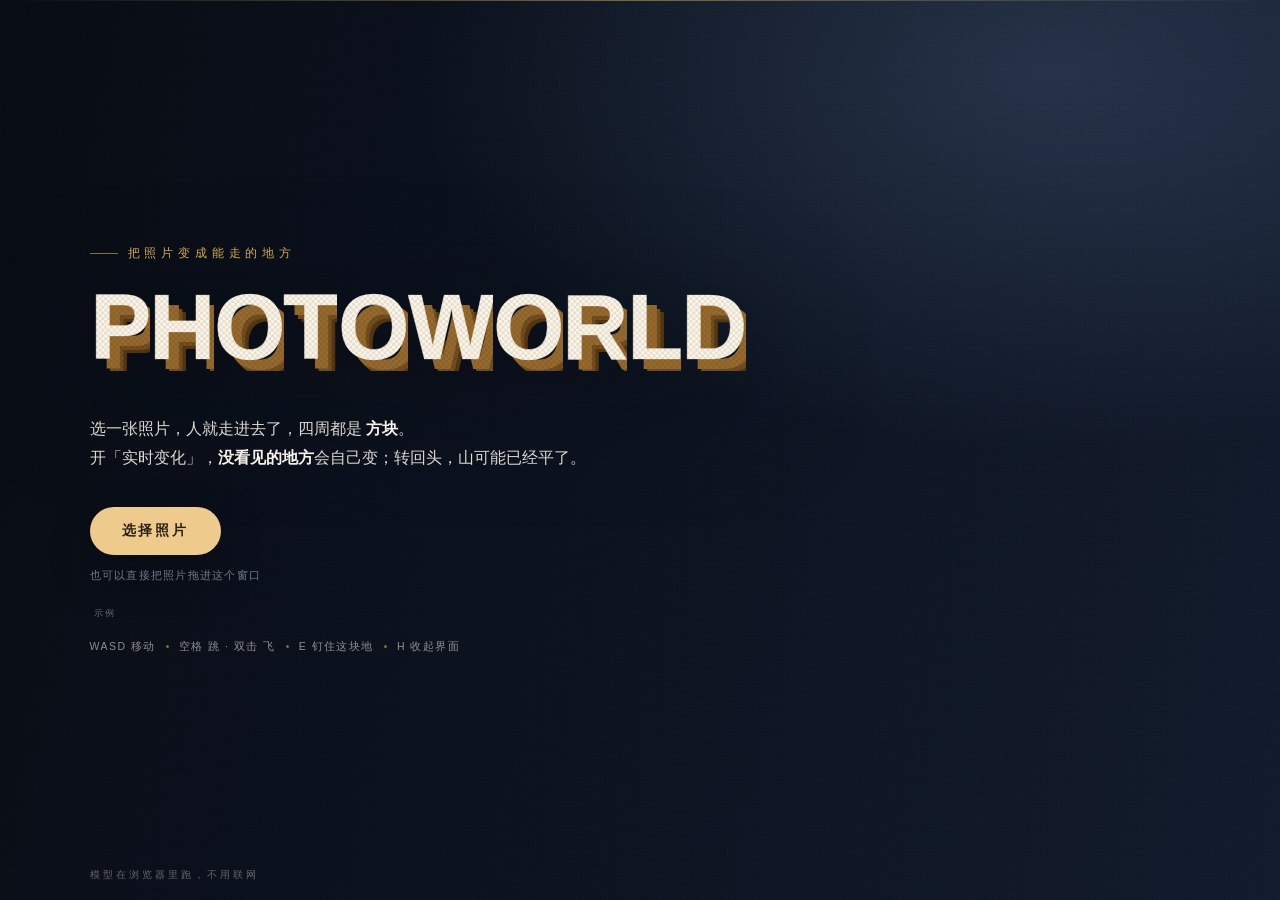
==== commit 7cc24d2c: "drift only touches what is out of view (frustum + view distance + 0.5s grace); rewrite page copy in " ====
--- a/app.template.html
+++ b/app.template.html
@@ -273,15 +273,14 @@
   <div id="fx"><div id="scan"></div><div id="vig"></div></div>
 
   <div id="hud" style="display:none">
-    <div id="badge"><span id="dot"></span><span id="badgeTxt">PHOTO → WORLD · 本地模型</span></div>
+    <div id="badge"><span id="dot"></span><span id="badgeTxt">看到的地方不会变</span></div>
     <div id="stats">
-      推理 <b id="s-ms">--</b> ms<br>
-      体素 <b id="s-vox">0</b><br>
-      地块 <b id="s-cell">0</b><br>
-      改写 <b id="s-chg">0</b> 格<br>
+      模型 <b id="s-ms">--</b> ms<br>
+      方块 <b id="s-vox">0</b><br>
+      变了 <b id="s-chg">0</b> 格<br>
       FPS <b id="s-fps">--</b>
     </div>
-    <div id="hint"><b>H</b> 隐藏界面<br><b>E</b> 锚定记忆<br><b>双击空格</b> 飞行</div>
+    <div id="hint"><b>H</b> 收起界面<br><b>E</b> 钉住这块地<br><b>双击空格</b> 飞</div>
     <div id="cross"></div>
 
     <div id="panelUI">
@@ -300,9 +299,9 @@
         <div class="row"><span class="lab">记忆力</span><span class="val" id="v-mem">0.35</span></div>
         <input type="range" id="r-mem" min="0" max="100" value="35">
       </div>
-      <div class="cap">混乱度越高，地形重排越剧烈<br>记忆力为 0 时只根据上一帧生成<br>（马尔可夫链，不再参考照片）</div>
+      <div class="cap">只改你看不见的地方<br>混乱度：变得多厉害<br>记忆力：还记得多少，0 就是全忘</div>
       <div id="anchorRow">
-        <span class="lab">记忆锚点 <b id="v-anchor" style="color:#cfe0ee">0</b></span>
+        <span class="lab">钉住的记忆 <b id="v-anchor" style="color:#cfe0ee">0</b></span>
         <button id="anchorBtn">锚定这里</button>
       </div>
     </div>
@@ -322,24 +321,24 @@
     <div class="t-grain"></div>
     <div class="t-scan"></div>
     <div class="t-inner">
-      <div class="t-kicker"><em></em>LOCAL WORLD MODEL · 本地推理</div>
+      <div class="t-kicker"><em></em>把照片变成能走的地方</div>
       <h1 class="t-name" aria-label="PHOTOWORLD"><span class="L" aria-hidden="true" style="--i:0">P</span><span class="L" aria-hidden="true" style="--i:1">H</span><span class="L" aria-hidden="true" style="--i:2">O</span><span class="L" aria-hidden="true" style="--i:3">T</span><span class="L" aria-hidden="true" style="--i:4">O</span><span class="L" aria-hidden="true" style="--i:5">W</span><span class="L" aria-hidden="true" style="--i:6">O</span><span class="L" aria-hidden="true" style="--i:7">R</span><span class="L" aria-hidden="true" style="--i:8">L</span><span class="L" aria-hidden="true" style="--i:9">D</span></h1>
-      <p class="t-sub">一张照片就是一个世界。本地训练的小网络把画面摊成 <b>260 万个方块</b>，<br>
-        走进去，转个身，它会慢慢忘掉这张照片——<b>记忆漂移</b>。</p>
+      <p class="t-sub">选一张照片，人就走进去了，四周都是 <b>方块</b>。<br>
+        开「实时变化」，<b>没看见的地方</b>会自己变；转回头，山可能已经平了。</p>
       <div class="t-actions">
         <button id="pick" class="start-btn">选择照片</button>
       </div>
       <div id="drop">也可以直接把照片拖进这个窗口</div>
       <div id="examples"><span id="examples-note">示例</span></div>
       <div class="t-controls">
-        <span>WASD 移动</span><i></i><span>空格 跳 · 双击 飞</span><i></i><span>E 锚定记忆</span><i></i><span>H 隐藏界面</span>
+        <span>WASD 移动</span><i></i><span>空格 跳 · 双击 飞</span><i></i><span>E 钉住这块地</span><i></i><span>H 收起界面</span>
       </div>
     </div>
-    <div class="t-foot">零依赖 · 浏览器内推理 · 混乱度 / 记忆力</div>
+    <div class="t-foot">模型在浏览器里跑，不用联网</div>
   </div>
 
   <div id="busy">
-    <div class="t">正在重建这个空间</div>
+    <div class="t">正在搭起来</div>
     <div id="bar"><i></i></div>
     <div class="s"></div>
   </div>
@@ -406,7 +405,7 @@
   var TONE = new Uint8Array(512);
   (function () {
     for (var ti = 0; ti < 512; ti++) {
-      var x = ti / 255, y;
+      var x = ti / 255 * 1.07, y;                      // 1.07 = 曝光补偿，抵消曲线带来的整体压暗
       if (x <= 0.72) y = x * (0.96 + 0.055 * x);       // 暗部略压，黑更实
       else {
         var t = (x - 0.72) / 0.62; if (t > 1) t = 1;
@@ -740,7 +739,7 @@
           var ln = (lAbs - lumLow) / Math.max(0.04, lumHigh - lumLow);
           shadeBias = (ln - 0.5) * 2.8;                   // 整体明暗 → 缓慢的高低
         }
-        var hh = hg + det * (0.26 + Math.min(1, distP / 110) * 0.70)
+        var hh = hg + det * (0.46 + Math.min(1, distP / 110) * 0.62)
                     + ldet * 6.5                            // 照片里的明暗结构（主导起伏）
                     + shadeBias * Math.min(1, distP / 60);  // 近处弱、远处强
 
@@ -842,6 +841,7 @@
     /* ---------- 水面与积雾高度 ---------- */
     // 锚点每张照片重建时都要清空，否则上一张的记忆会串到这张
     for (i = 0; i < anchorMap.length; i++) anchorMap[i] = 0;
+    resetSeen();
     detectWater();
     // 积雾高度：只用最低的那一小撮洼地起雾。取 15/85 分位的相对位置，
     // 否则"整片世界都很低"的照片会被雾整片糊掉
@@ -881,7 +881,6 @@
     for (i = 0; i < heights.length; i++) voxTotal += baseH[i];
     camYBuild = playerH + 1.62;
     buildDIBR();
-    document.getElementById('s-cell').textContent = (WORLD * WORLD / 1000).toFixed(0) + 'k';
     document.getElementById('s-vox').textContent = (voxTotal / 1e6).toFixed(2) + 'M';
   }
 
@@ -959,8 +958,29 @@
   var chgAcc = 0;
   var rewriteTotal = 0;      // 累计改写次数（叙事用，不随时间清零）
 
+  var seenT = null;          // 每个地块最后一次出现在视野里的时刻
+  var simT = 0;              // 世界时间（秒）
+  var VIEW_D2 = 240 * 240;   // 和渲染最远距离对齐，远山也算"看得见"
+  var COS_VIEW = Math.cos(1.15 * 0.5 + 0.10);   // 视野半角再放一点，避免屏幕边缘突变
+
+  function resetSeen() {
+    seenT = new Float32Array(WORLD * WORLD);
+    simT = 0;
+  }
+
+  // 这块地在不在你眼前：视野外、或远到看不见，才算"没看见"
+  function cellHidden(x, z, fx, fz) {
+    var dx = x - cam.x, dz = z - cam.z;
+    var d2 = dx * dx + dz * dz;
+    if (d2 < 20) return false;                 // 脚下一圈永远算看得到
+    if (d2 > VIEW_D2) return true;
+    return (dx * fx + dz * fz) / Math.sqrt(d2) < COS_VIEW;
+  }
+
   function driftStep(dt) {
     if (!live) return;
+    simT += dt;
+    if (!seenT) resetSeen();
     // 混乱度越高：梦境场演化更快、空间频率更高、每次改写的地块更多、幅度更大
     tick += dt * (0.5 + chaos * 3.0);
     var rate = (1 - mem) * 2.2;
@@ -974,9 +994,18 @@
     var perTick = Math.round(5000 + chaos * 22000);
     var forget = 1 - anchor;              // 遗忘程度：越接近 1，配色越淡出原图
 
+    var fwdX = -Math.sin(yaw), fwdZ = -Math.cos(yaw);
     var end = Math.min(WORLD * WORLD, cursor + perTick);
     for (var i = cursor; i < end; i++) {
       var x = i % WORLD, z = (i / WORLD) | 0;
+
+      // 眼前的格一格都不许动，只记下"刚看过"
+      if (!cellHidden(x, z, fwdX, fwdZ)) { seenT[i] = simT; continue; }
+      var age = simT - seenT[i];
+      if (age < 0.5) continue;                 // 刚转过去半秒内，还当它没变
+      var ramp = (age - 0.5) / 2.2;            // 离开视线越久，忘得越彻底
+      if (ramp > 1) ramp = 1;
+
       var cur = heights[i];
       // 记忆锚点：这一格被钉在照片上，周围照旧崩坏 —— 全局 mem 只是下限
       var aMap = anchorMap[i];
@@ -989,7 +1018,7 @@
       var ddx = x - cam.x, ddz = z - cam.z;
       var dd = Math.sqrt(ddx * ddx + ddz * ddz);
       var nf = dd < 30 ? (0.26 + 0.74 * (dd / 30)) : 1;
-      var tgt = baseH[i] * anchorI + cur * (1 - anchorI) + nz2 * ampI * nf;
+      var tgt = baseH[i] * anchorI + cur * (1 - anchorI) + nz2 * ampI * nf * ramp;
       var center = baseH[i] * anchorI + (HMAX * 0.5) * (1 - anchorI);
       var devLim = 9 + (1 - anchorI) * 12;
       var lo = center - devLim, hi = center + devLim;
@@ -997,11 +1026,7 @@
       if (tgt > hi) tgt = hi;
       if (tgt < 1) tgt = 1;
       if (tgt > HMAX) tgt = HMAX;
-      if (dd < 11) {
-        var w2 = (1 - dd / 11) * 0.85;
-        tgt = tgt * (1 - w2) + cam.y * w2;
-      }
-      var nv = cur + (tgt - cur) * k * (0.55 + 0.45 * nf);
+      var nv = cur + (tgt - cur) * k * ramp;
       if (Math.abs(nv - cur) > 0.4) chgAcc++;
       heights[i] = nv;
       relightCell(i);
@@ -1014,9 +1039,10 @@
         var tgR = (l0 * 0.96 + (cR0[i] - l0) * 0.34) * cool;
         var tgG = (l0 * 1.00 + (cG0[i] - l0) * 0.34) * 1.0;
         var tgB = (l0 * 1.06 + (cB0[i] - l0) * 0.34) * warm;
-        cR[i] += (tgR - cR[i]) * 0.02 * forget;
-        cG[i] += (tgG - cG[i]) * 0.02 * forget;
-        cB[i] += (tgB - cB[i]) * 0.02 * forget;
+        var wf = 0.02 * forget * ramp;
+        cR[i] += (tgR - cR[i]) * wf;
+        cG[i] += (tgG - cG[i]) * wf;
+        cB[i] += (tgB - cB[i]) * wf;
       }
     }
     cursor = end >= WORLD * WORLD ? 0 : end;
@@ -1394,17 +1420,17 @@
   var prev = document.getElementById('prev');
 
   /* 加载时滚动的碎语：成本≈0，性格 +100 */
-  var loadPh = ['正在想象山的另一边…', '给水面留一点光…', '把地平线往后推一点…', '核对阴影的方向…', '正在忘掉照片的边框…'];
-  var loadPhI = 0, loadTimer = 0, stageTxt = '正在重建这个空间';
+  var loadPh = ['读照片', '算高度', '铺地面', '配颜色'];
+  var loadPhI = 0, loadTimer = 0, stageTxt = '正在搭起来';
   function setStage(t) {
     stageTxt = t;
-    barTxt.textContent = t + ' · ' + loadPh[loadPhI % loadPh.length];
+    barTxt.textContent = t;
   }
   function startLoadPhrases() {
     if (loadTimer) clearInterval(loadTimer);
     loadTimer = setInterval(function () {
       loadPhI++;
-      barTxt.textContent = stageTxt + ' · ' + loadPh[loadPhI % loadPh.length];
+      barTxt.textContent = stageTxt;
     }, 950);
   }
   function stopLoadPhrases() {
@@ -1438,7 +1464,7 @@
     busy.style.display = 'flex';
     bar.style.width = '6%';
     loadPhI = 0;
-    setStage('读取像素');
+    setStage('读照片');
     startLoadPhrases();
     setTimeout(function () {
       prev.width = 96; prev.height = 96;
@@ -1469,7 +1495,7 @@
       }
       analyzeShading();
       bar.style.width = '28%';
-      setStage('模型推理');
+      setStage('算地形');
 
       setTimeout(function () {
         var t0 = performance.now();
@@ -1494,7 +1520,7 @@
           }
         }
         bar.style.width = '64%';
-        setStage('构建世界');
+        setStage('铺地面');
         setTimeout(function () {
           var sd = location.search.match(/seed=([0-9]+)/);
           seedMap = sd ? (parseInt(sd[1], 10) || 7) : (1 + Math.floor(Math.random() * 99999));
@@ -1639,9 +1665,16 @@
       dbgT += dt;
       if (dbgT > 0.6) {
         dbgT = 0;
-        var diff = 0;
-        for (var di = 0; di < heights.length; di += 37) diff += Math.abs(heights[di] - baseH[di]);
-        document.title = 'drift=' + (diff / (heights.length / 37)).toFixed(3) + ' live=' + live + ' C=' + chaos.toFixed(2) + ' M=' + mem.toFixed(2);
+        var dHide = 0, nHide = 0, dVis = 0, nVis = 0;
+        var fx0 = -Math.sin(yaw), fz0 = -Math.cos(yaw);
+        for (var di = 0; di < heights.length; di += 37) {
+          var dv = Math.abs(heights[di] - baseH[di]);
+          if (cellHidden(di % WORLD, (di / WORLD) | 0, fx0, fz0)) { dHide += dv; nHide++; }
+          else { dVis += dv; nVis++; }
+        }
+        document.title = 'hidden=' + (dHide / Math.max(1, nHide)).toFixed(3) +
+          ' visible=' + (dVis / Math.max(1, nVis)).toFixed(3) +
+          ' live=' + live + ' C=' + chaos.toFixed(2) + ' M=' + mem.toFixed(2);
       }
     }
 
@@ -1683,6 +1716,11 @@
     lastT = t;
     var n = Math.min(900, Math.round(seconds * 60));
     for (var i = 0; i < n; i++) { t += step; frame(t, true); }
+    var tm = location.search.match(/turn=([-0-9.]+)/);
+    if (tm) {
+      yaw += parseFloat(tm[1]);
+      for (var q = 0; q < 3; q++) { t += step; frame(t, true); }
+    }
   };
 
   /* ---------------- UI ---------------- */
@@ -1725,7 +1763,7 @@
     sw.className = 'sw' + (live ? ' on' : '');
     sliders.className = live ? '' : 'off';
     dot.className = live ? 'live' : '';
-    if (!fly) badgeTxt.textContent = live ? 'PHOTO → WORLD · 实时变化中' : 'PHOTO → WORLD · 本地模型';
+    if (!fly) badgeTxt.textContent = live ? '看不到的地方在变' : '看到的地方不会变';
     updateStory();
   }
   sw.addEventListener('click', function () { setLive(!live); });
@@ -1816,11 +1854,11 @@
   function updateStory() {
     if (!started) return;
     if (!live) {
-      storyEl.innerHTML = '世界停在原地 · 打开「实时变化」，它会开始忘记这张照片';
+      storyEl.innerHTML = '实时变化关着，画面不会动';
       storyHide = performance.now() + 6500;
     } else {
-      storyEl.innerHTML = '它已经忘记这张照片 <b>' + Math.round(forgetRatio() * 100) + '%</b>' +
-        (anchorN ? ' · 锚点 <b>' + anchorN + '</b> 处记忆被钉住' : ' · 按 E 可以把某块地形钉在照片里');
+      storyEl.innerHTML = '你已经走过的地方变了 <b>' + Math.round(forgetRatio() * 100) + '%</b>' +
+        (anchorN ? ' · 钉住了 <b>' + anchorN + '</b> 格' : ' · 按 E 能钉住脚下的地');
       storyHide = performance.now() + 9000;
     }
     storyEl.classList.add('show');
@@ -1860,7 +1898,7 @@
     }
     anchorN++;
     document.getElementById('v-anchor').textContent = anchorN;
-    toast('已锚定 ' + hit + ' 格 · 这块地形会留在照片里');
+    toast('钉住了 ' + hit + ' 格，这块地不会变');
     drawMap();
     updateStory();
   }
@@ -1874,16 +1912,16 @@
     cam.vy = 0;
     if (fly) {
       cam.ground = false;
-      badgeTxt.textContent = 'PHOTO → WORLD · 飞行中';
+      badgeTxt.textContent = '飞着看';
     } else {
-      badgeTxt.textContent = live ? 'PHOTO → WORLD · 实时变化中' : 'PHOTO → WORLD · 本地模型';
-    }
-    toast(fly ? '飞行 · 空格上升，Shift 加速' : '已恢复行走');
+      badgeTxt.textContent = live ? '看不到的地方在变' : '看到的地方不会变';
+    }
+    toast(fly ? '飞起来了：空格上升，Shift 加速' : '落地走路');
   }
   function toggleClean() {
     var on = document.body.classList.toggle('clean');
     if (on) storyEl.classList.remove('show');
-    toast(on ? '干净模式 · 按 H 恢复界面' : '界面已恢复');
+    toast(on ? '界面收起来了，按 H 叫回来' : '界面回来了');
   }
 
   /* ---------------- 对比图导出 ---------------- */
